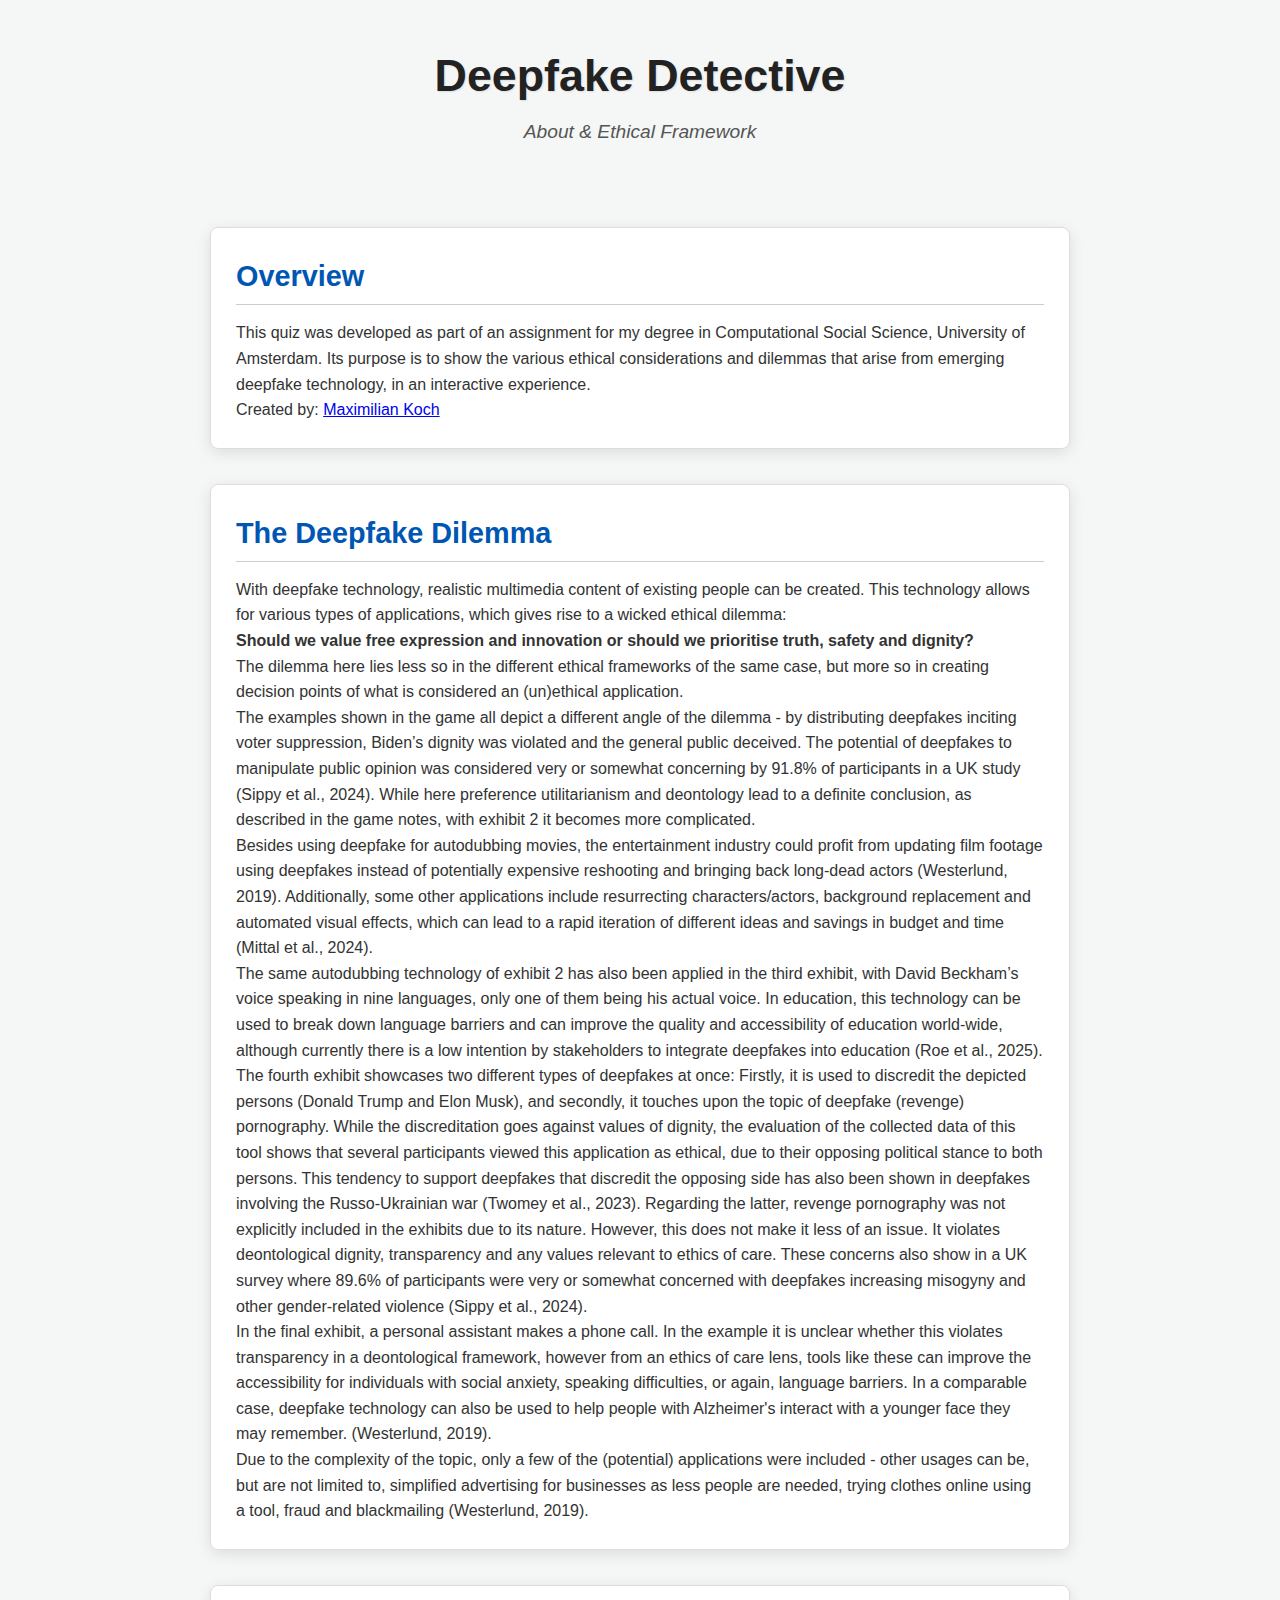
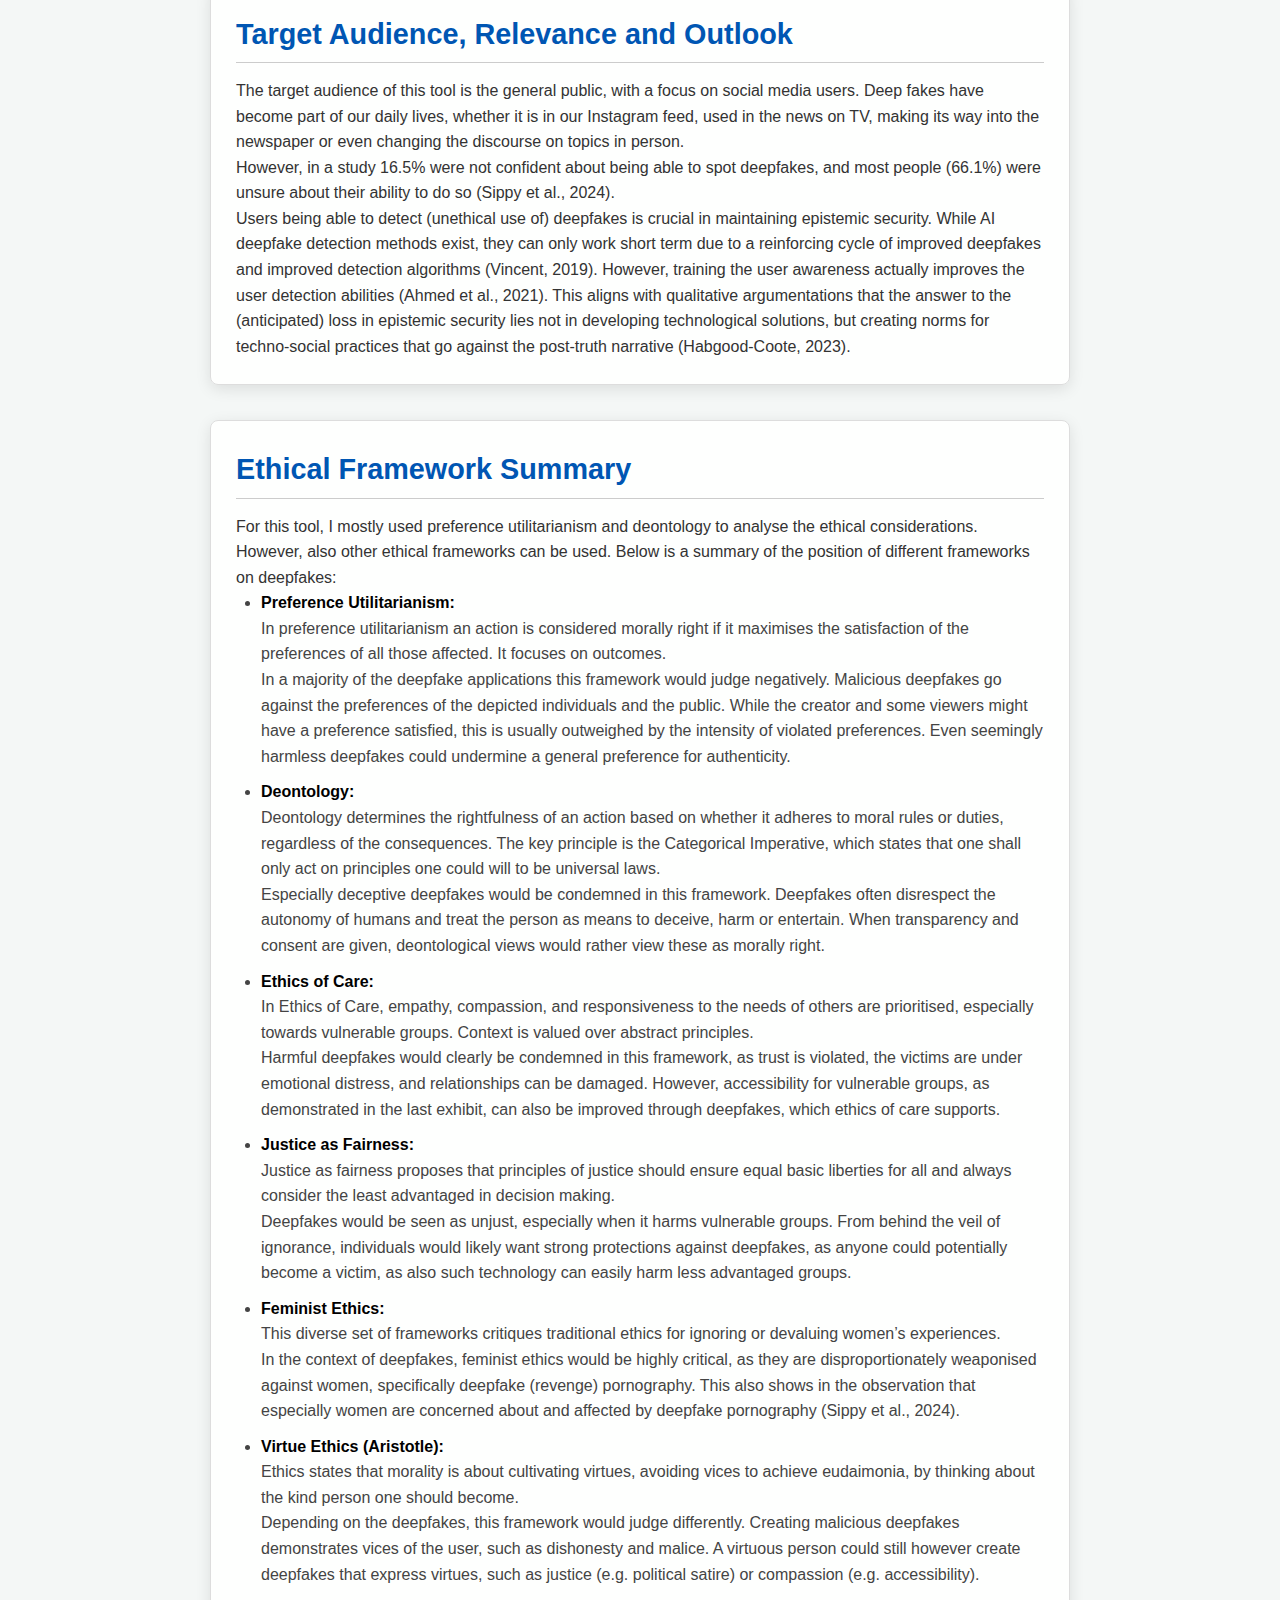
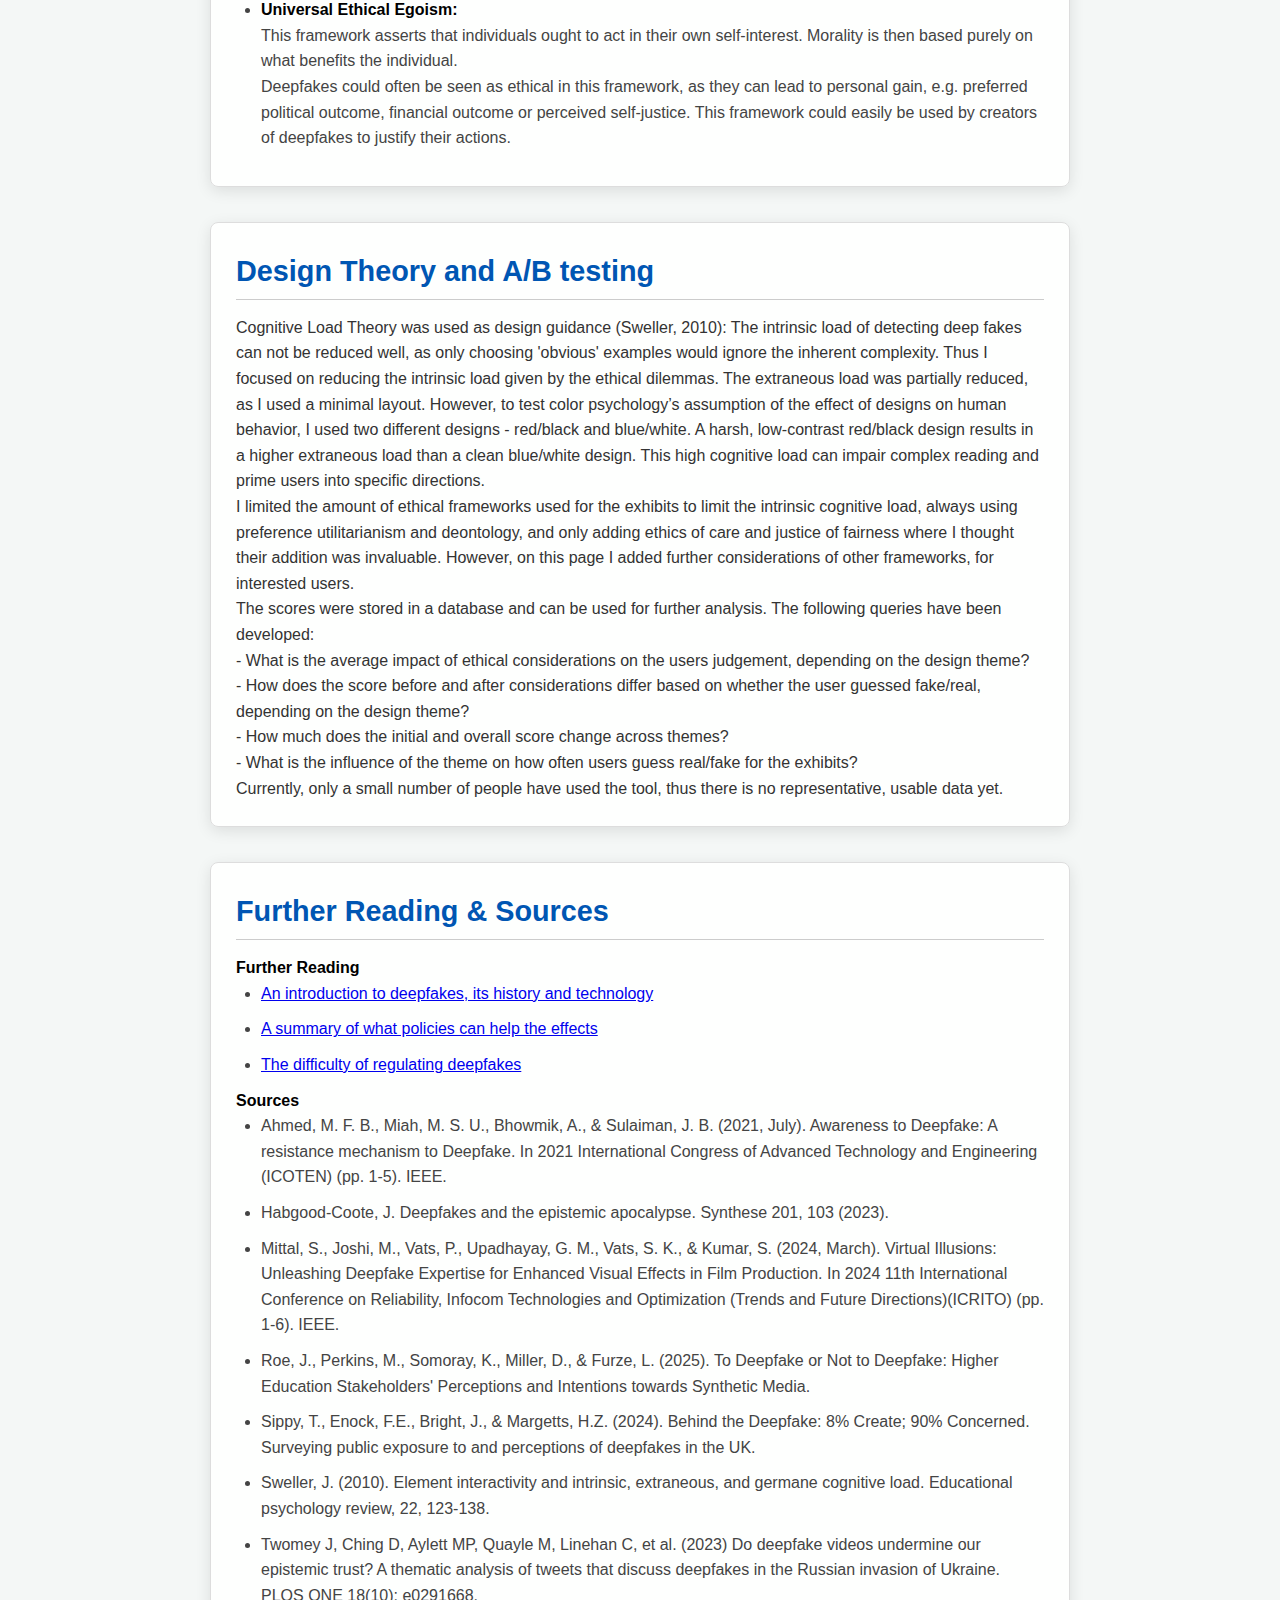
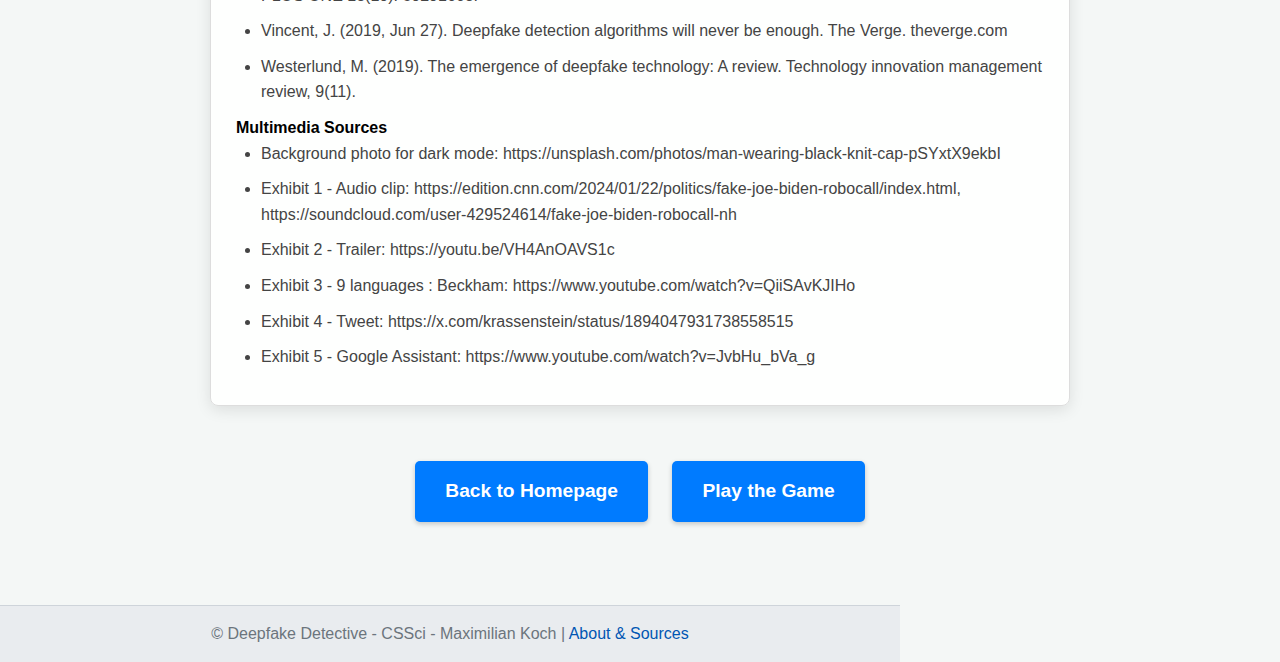
==== templates/about.html @ 2c8cd8d3 "initial upload" ====
<!DOCTYPE html>
<html lang="en">
<head>
    <meta charset="UTF-8">
    <meta name="viewport" content="width=device-width, initial-scale=1.0">
    <title>Deepfake Detective - About</title>
</head>
<body>
    <div class="background-overlay"></div>
    <header>
        <h1>Deepfake Detective</h1>
        <p class="tagline">About & Ethical Framework</p>
    </header>

    <main id="about-content">
        <section>
            <h2>Overview</h2>
            <p>This quiz was developed as part of an assignment for my degree in Computational Social Science, University of Amsterdam.
               Its purpose is to show the various ethical considerations and dilemmas that arise from emerging deepfake technology,
               in an interactive experience. </p>
            <p>Created by: <a href="https://www.linkedin.com/in/maximilian-jw-koch/">Maximilian Koch</a></p>
        </section>

        <section>
            <h2>The Deepfake Dilemma</h2>
            <p>With deepfake technology, realistic multimedia content of existing people can be created. This technology allows for various types of applications, which gives rise to a wicked ethical dilemma: <br> <b>Should we value free expression and innovation or should we prioritise truth, safety and dignity?</b> <br>
                The dilemma here lies less so in the different ethical frameworks of the same case, but more so in creating decision points of what is considered an (un)ethical application.
                <br>The examples shown in the game all depict a different angle of the dilemma - by distributing deepfakes inciting voter suppression, Biden’s dignity was violated and the general public deceived. The potential of deepfakes to manipulate public opinion was considered very or somewhat concerning by 91.8% of participants in a UK study (Sippy et al., 2024). While here preference utilitarianism and deontology lead to a definite conclusion, as described in the game notes, with exhibit 2 it becomes more complicated. <br>Besides using deepfake for autodubbing movies, the entertainment industry could profit from updating film footage using deepfakes instead of potentially expensive reshooting and bringing back long-dead actors (Westerlund, 2019). Additionally, some other applications include resurrecting characters/actors, background replacement and automated visual effects, which can lead to a rapid iteration of different ideas and savings in budget and time (Mittal et al., 2024).
                <br>The same autodubbing technology of exhibit 2 has also been applied in the third exhibit, with David Beckham’s voice speaking in nine languages, only one of them being his actual voice. In education, this technology can be used to break down language barriers and can improve the quality and accessibility of education world-wide, although currently there is a low intention by stakeholders to integrate deepfakes into education (Roe et al., 2025).
                <br>The fourth exhibit showcases two different types of deepfakes at once: Firstly, it is used to discredit the depicted persons (Donald Trump and Elon Musk), and secondly, it touches upon the topic of deepfake (revenge) pornography. While the discreditation goes against values of dignity, the evaluation of the collected data of this tool shows that several participants viewed this application as ethical, due to their opposing political stance to both persons. This tendency to support deepfakes that discredit the opposing side has also been shown in deepfakes involving the Russo-Ukrainian war (Twomey et al., 2023). Regarding the latter, revenge pornography was not explicitly included in the exhibits due to its nature. However, this does not make it less of an issue. It violates deontological dignity, transparency and any values relevant to ethics of care. These concerns also show in a UK survey where 89.6% of participants were very or somewhat concerned with deepfakes increasing misogyny and other gender-related violence (Sippy et al., 2024).
                <br>In the final exhibit, a personal assistant makes a phone call. In the example it is unclear whether this violates transparency in a deontological framework, however from an ethics of care lens, tools like these can improve the accessibility for individuals with social anxiety, speaking difficulties, or again, language barriers. In a comparable case, deepfake technology can also be used to help people with Alzheimer's interact with a younger face they may remember. (Westerlund, 2019).
                <br>Due to the complexity of the topic, only a few of the (potential) applications were included - other usages can be, but are not limited to, simplified advertising for businesses as less people are needed, trying clothes online using a tool, fraud  and blackmailing (Westerlund, 2019).
                </p>
        </section>

        <section>
            <h2>Target Audience, Relevance and Outlook</h2>
            <p>The target audience of this tool is the general public, with a focus on social media users. Deep fakes have become part of our daily lives, whether it is in our Instagram feed, used in the news on TV, making its way into the newspaper or even changing the discourse on topics in person.<br> However, in a study 16.5% were not confident about being able to spot deepfakes, and most people (66.1%) were unsure about their ability to do so (Sippy et al., 2024).<br> Users being able to detect (unethical use of) deepfakes is crucial in maintaining epistemic security. While AI deepfake detection methods exist, they can only work short term due to a reinforcing cycle of improved deepfakes and improved detection algorithms (Vincent, 2019). However, training the user awareness actually improves the user detection abilities (Ahmed et al., 2021). This aligns with qualitative argumentations that the answer to the (anticipated) loss in epistemic security lies not in developing technological solutions, but creating norms for techno-social practices that go against the post-truth narrative (Habgood-Coote, 2023).
            </p>
        </section>

        <section>
            <h2>Ethical Framework Summary</h2>
            <p>For this tool, I mostly used preference utilitarianism and deontology to analyse the ethical considerations. However, also other ethical frameworks can be used. Below is a summary of the position of different frameworks on deepfakes:
            </p>
            <ul>
                <li><strong>Preference Utilitarianism:</strong><br>In preference utilitarianism an action is considered morally right if it maximises the satisfaction of the preferences of all those affected. It focuses on outcomes.<br>
                    In a majority of the deepfake applications this framework would judge negatively. Malicious deepfakes go against the preferences of the depicted individuals and the public. While the creator and some viewers might have a preference satisfied, this is usually outweighed by the intensity of violated preferences. Even seemingly harmless deepfakes could undermine a general preference for authenticity.
                </li>
                <li><strong>Deontology:</strong><br>Deontology determines the rightfulness of an action based on whether it adheres to moral rules or duties, regardless of the consequences. The key principle is the Categorical Imperative, which states that one shall only act on principles one could will to be universal laws.<br>
                    Especially deceptive deepfakes would be condemned in this framework. Deepfakes often disrespect the autonomy of humans and treat the person as means to deceive, harm or entertain. When transparency and consent are given, deontological views would rather view these as morally right.
                </li>
                <li><strong>Ethics of Care:</strong><br>In Ethics of Care, empathy, compassion, and responsiveness to the needs of others are prioritised, especially towards vulnerable groups. Context is valued over abstract principles.<br>
                    Harmful deepfakes would clearly be condemned in this framework, as trust is violated, the victims are under emotional distress, and relationships can be damaged. However, accessibility for vulnerable groups, as demonstrated in the last exhibit, can also be improved through deepfakes, which ethics of care supports.
                </li>
                <li><strong>Justice as Fairness:</strong><br>Justice as fairness proposes that principles of justice should ensure equal basic liberties for all and always consider the least advantaged in decision making.<br>
                    Deepfakes would be seen as unjust, especially when it harms vulnerable groups. From behind the veil of ignorance, individuals would likely want strong protections against deepfakes, as anyone could potentially become a victim, as also such technology can easily harm less advantaged groups.
                </li>
                <li><strong>Feminist Ethics:</strong><br>This diverse set of frameworks critiques traditional ethics for ignoring or devaluing women’s experiences.<br>
                    In the context of deepfakes, feminist ethics would be highly critical, as they are disproportionately weaponised against women, specifically deepfake (revenge) pornography. This also shows in the observation that especially women are concerned about and affected by deepfake pornography (Sippy et al., 2024).
                </li>
                <li><strong>Virtue Ethics (Aristotle):</strong><br> Ethics states that morality is about cultivating virtues, avoiding vices to achieve eudaimonia, by thinking about the kind person one should become.<br>
                    Depending on the deepfakes, this framework would judge differently. Creating malicious deepfakes demonstrates vices of the user, such as dishonesty and malice. A virtuous person could still however create deepfakes that express virtues, such as justice (e.g. political satire) or compassion (e.g. accessibility).
                </li>
                <li><strong>Universal Ethical Egoism:</strong><br>This framework asserts that individuals ought to act in their own self-interest. Morality is then based purely on what benefits the individual.<br>
                    Deepfakes could often be seen as ethical in this framework, as they can lead to personal gain, e.g. preferred political outcome, financial outcome or perceived self-justice. This framework could easily be used by creators of deepfakes to justify their actions.
                </li>
            </ul>
        </section>

        <section>
            <h2>Design Theory and A/B testing</h2>
            <p>Cognitive Load Theory was used as design guidance (Sweller, 2010): The intrinsic load of detecting deep fakes can not be reduced well, as only choosing 'obvious' examples would ignore the inherent complexity. Thus I focused on reducing the intrinsic load given by the ethical dilemmas. The extraneous load was partially reduced, as I used a minimal layout. However, to test color psychology’s assumption of the effect of designs on human behavior, I used two different designs - red/black and blue/white. A harsh, low-contrast red/black design results in a higher extraneous load than a clean blue/white design. This high cognitive load can impair complex reading and prime users into specific directions.
                <br>I limited the amount of ethical frameworks used for the exhibits to limit the intrinsic cognitive load, always using preference utilitarianism and deontology, and only adding ethics of care and justice of fairness where I thought their addition was invaluable. However, on this page I added further considerations of other frameworks, for interested users.
                <br>The scores were stored in a database and can be used for further analysis. The following queries have been developed:
                <br> - What is the average impact of ethical considerations on the users judgement, depending on the design theme?
                <br> - How does the score before and after considerations differ based on whether the user guessed fake/real, depending on the design theme?
                <br> - How much does the initial and overall score change across themes?
                <br> - What is the influence of the theme on how often users guess real/fake for the exhibits?
                <br>Currently, only a small number of people have used the tool, thus there is no representative, usable data yet.                
            </p>
        </section>

        <section>
            <h2>Further Reading & Sources</h2>
            <strong>Further Reading</strong>
            <ul>
                <li><a href='https://www.masterborn.com/blog/Introduction-to-Deepfake-Technology-with-Examples'>
                    An introduction to deepfakes, its history and technology</a>
                </li>
                <li><a href='https://newsroom.ibm.com/Blog-Heres-What-Policymakers-Can-Do-About-Deepfakes'>A summary of what policies can help the effects</a>
                </li>
                <li><a href='https://www.nytimes.com/2023/01/22/business/media/deepfake-regulation-difficulty.html'>The difficulty of regulating deepfakes</a>
                </li>
            </ul>
            <strong>Sources</strong>
            <ul>
                <li>Ahmed, M. F. B., Miah, M. S. U., Bhowmik, A., & Sulaiman, J. B. (2021, July). Awareness to Deepfake: A resistance mechanism to Deepfake. In 2021 International Congress of Advanced Technology and Engineering (ICOTEN) (pp. 1-5). IEEE.
                </li>
                <li>Habgood-Coote, J. Deepfakes and the epistemic apocalypse. Synthese 201, 103 (2023).</li>
                <li>Mittal, S., Joshi, M., Vats, P., Upadhayay, G. M., Vats, S. K., & Kumar, S. (2024, March). Virtual Illusions: Unleashing Deepfake Expertise for Enhanced Visual Effects in Film Production. In 2024 11th International Conference on Reliability, Infocom Technologies and Optimization (Trends and Future Directions)(ICRITO) (pp. 1-6). IEEE.
                </li>
                <li>Roe, J., Perkins, M., Somoray, K., Miller, D., & Furze, L. (2025). To Deepfake or Not to Deepfake: Higher Education Stakeholders' Perceptions and Intentions towards Synthetic Media.
                </li>
                <li>Sippy, T., Enock, F.E., Bright, J., & Margetts, H.Z. (2024). Behind the Deepfake: 8% Create; 90% Concerned. Surveying public exposure to and perceptions of deepfakes in the UK.
                </li>
                <li>Sweller, J. (2010). Element interactivity and intrinsic, extraneous, and germane cognitive load. Educational psychology review, 22, 123-138.
                </li>
                <li>Twomey J, Ching D, Aylett MP, Quayle M, Linehan C, et al. (2023) Do deepfake videos undermine our epistemic trust? A thematic analysis of tweets that discuss deepfakes in the Russian invasion of Ukraine. PLOS ONE 18(10): e0291668.
                </li>
                <li>Vincent, J. (2019, Jun 27). Deepfake detection algorithms will never be enough. The Verge. theverge.com
                </li>
                <li>Westerlund, M. (2019). The emergence of deepfake technology: A review. Technology innovation management review, 9(11).
                </li>
            </ul>
            <strong>Multimedia Sources</strong>
            <ul>
                <li>Background photo for dark mode: https://unsplash.com/photos/man-wearing-black-knit-cap-pSYxtX9ekbI</li>
                <li>Exhibit 1 - Audio clip: https://edition.cnn.com/2024/01/22/politics/fake-joe-biden-robocall/index.html, https://soundcloud.com/user-429524614/fake-joe-biden-robocall-nh</li>
                <li>Exhibit 2 - Trailer: https://youtu.be/VH4AnOAVS1c</li>
                <li>Exhibit 3 - 9 languages : Beckham: https://www.youtube.com/watch?v=QiiSAvKJIHo</li>
                <li>Exhibit 4 - Tweet: https://x.com/krassenstein/status/1894047931738558515</li>
                <li>Exhibit 5  - Google Assistant: https://www.youtube.com/watch?v=JvbHu_bVa_g</li>
            </ul>

        </section>

         <section class="call-to-action">
             <a href="index.html" class="cta-button">Back to Homepage</a>
             <a href="game.html" class="cta-button">Play the Game</a>
         </section>
    </main>

    <footer>
        <p>&copy; Deepfake Detective - CSSci - Maximilian Koch | <a href="about.html">About & Sources</a></p>
    </footer>

    <script src="/static/script.js"></script> </body>
</html>
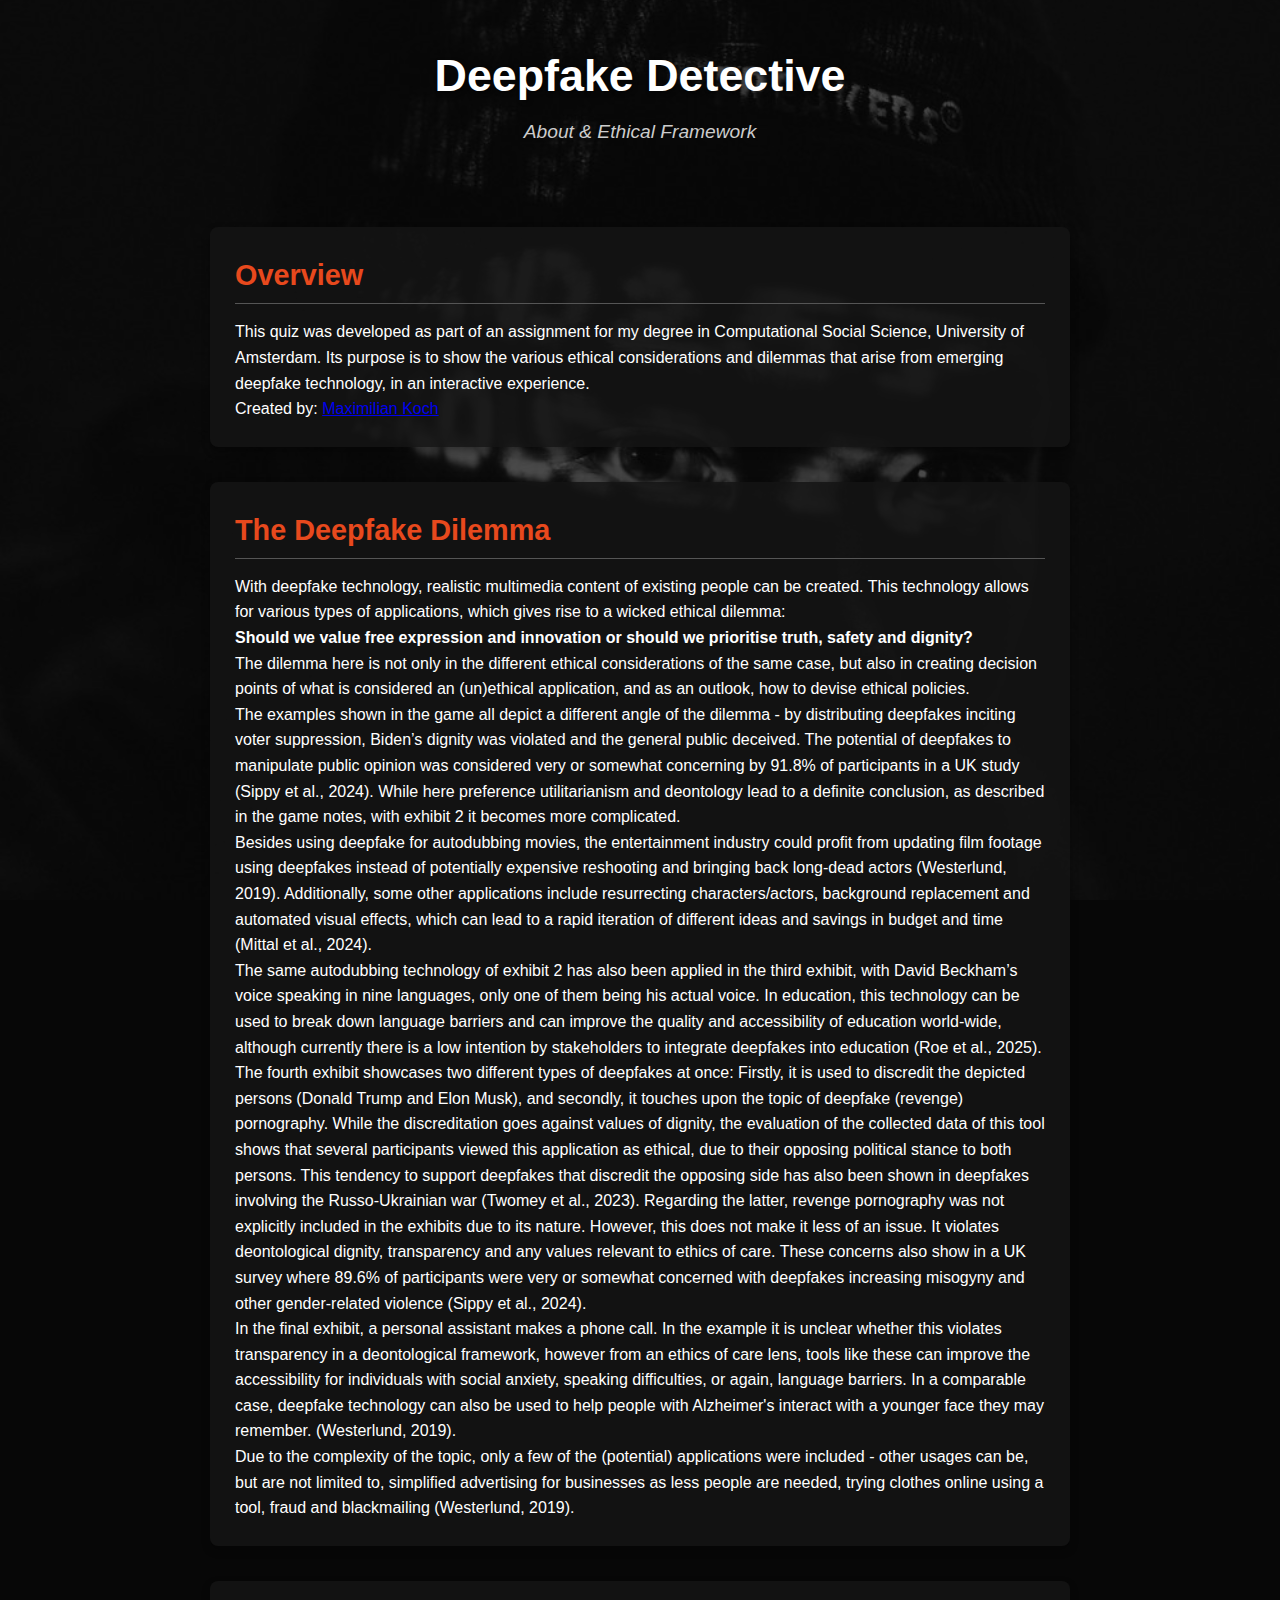
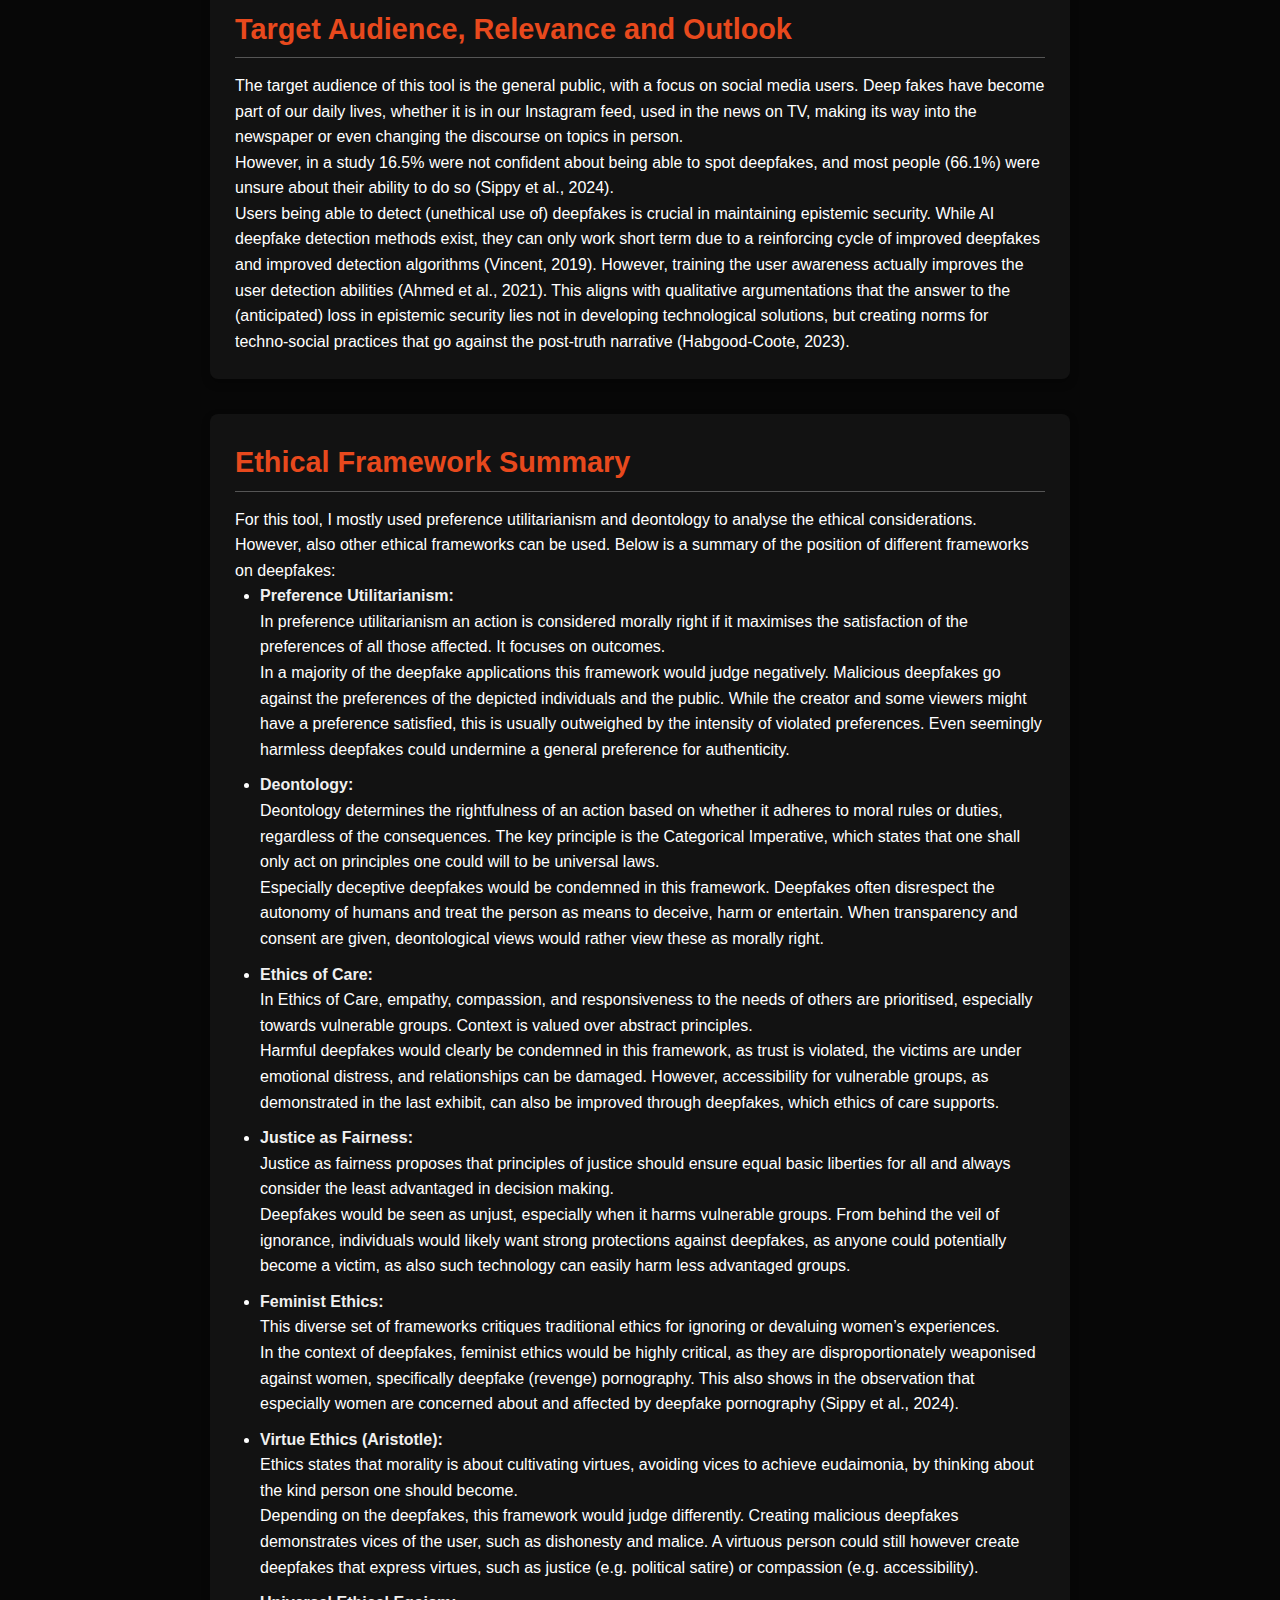
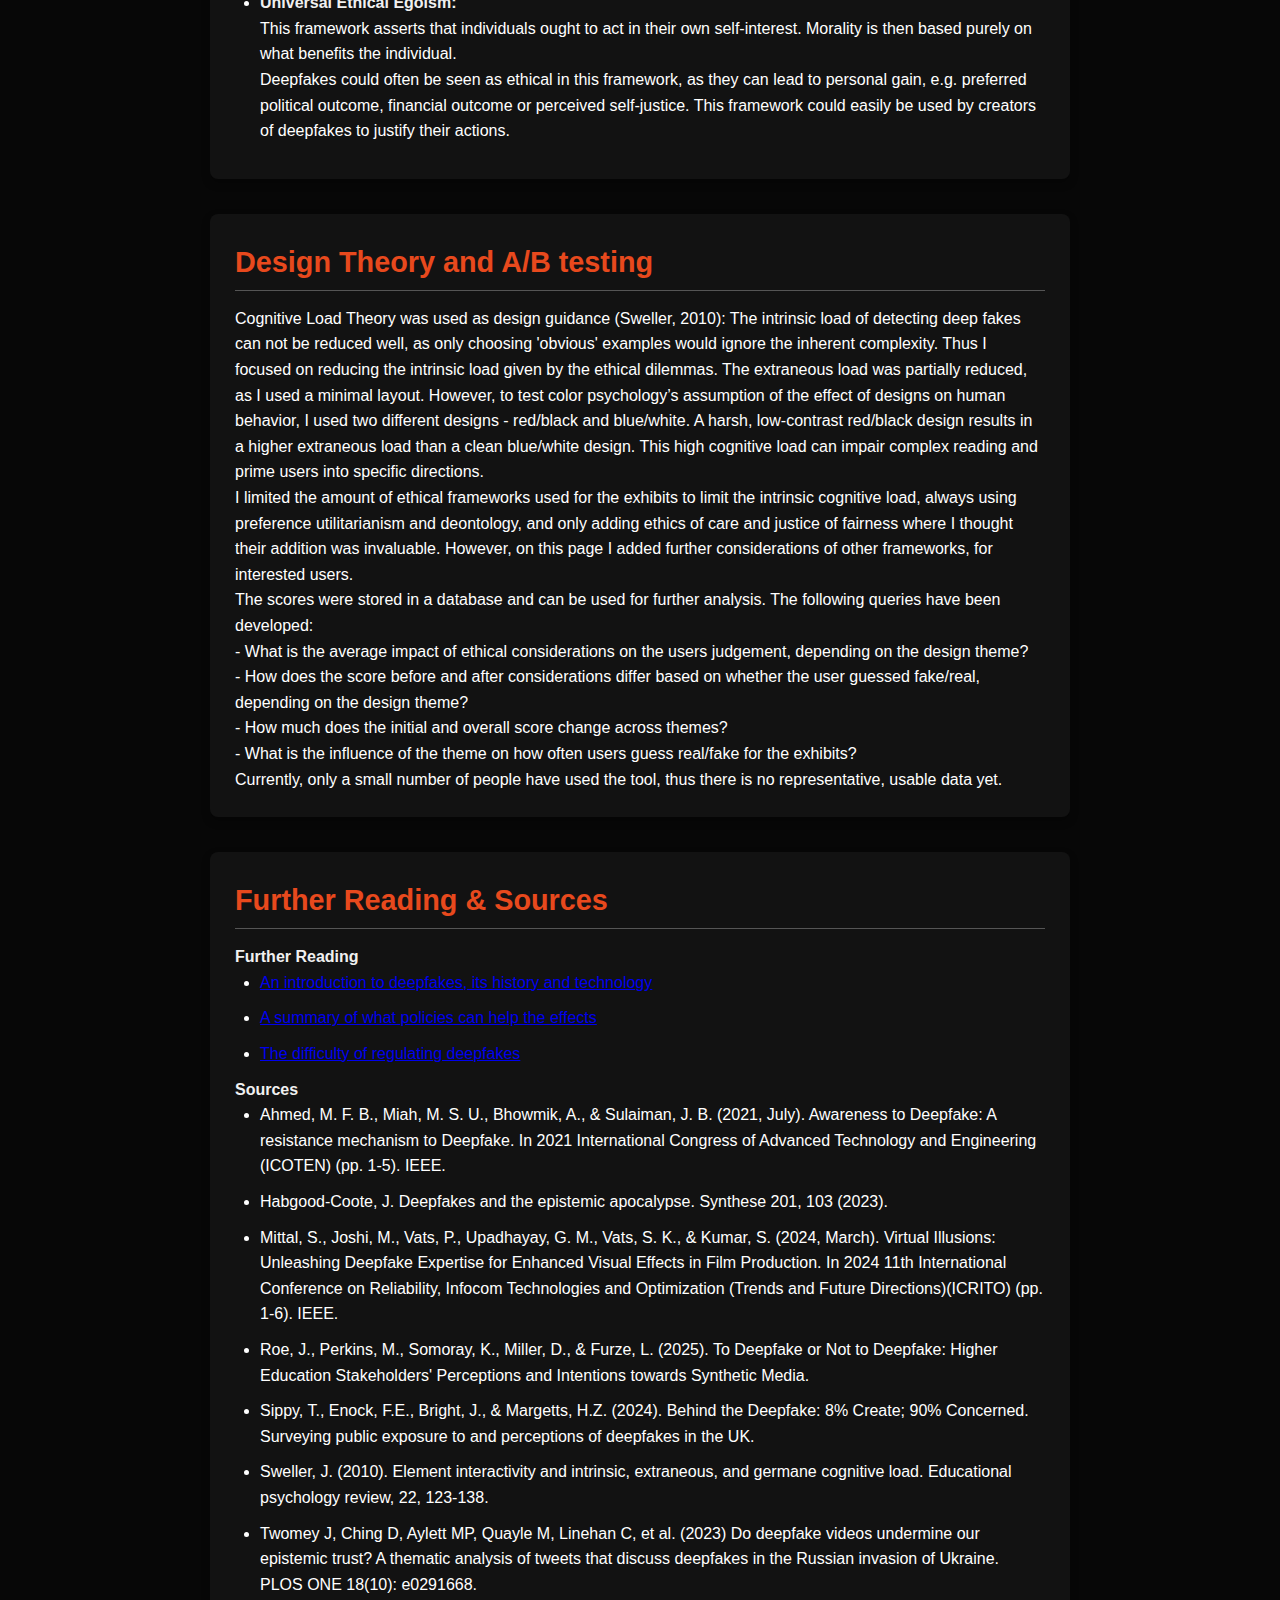
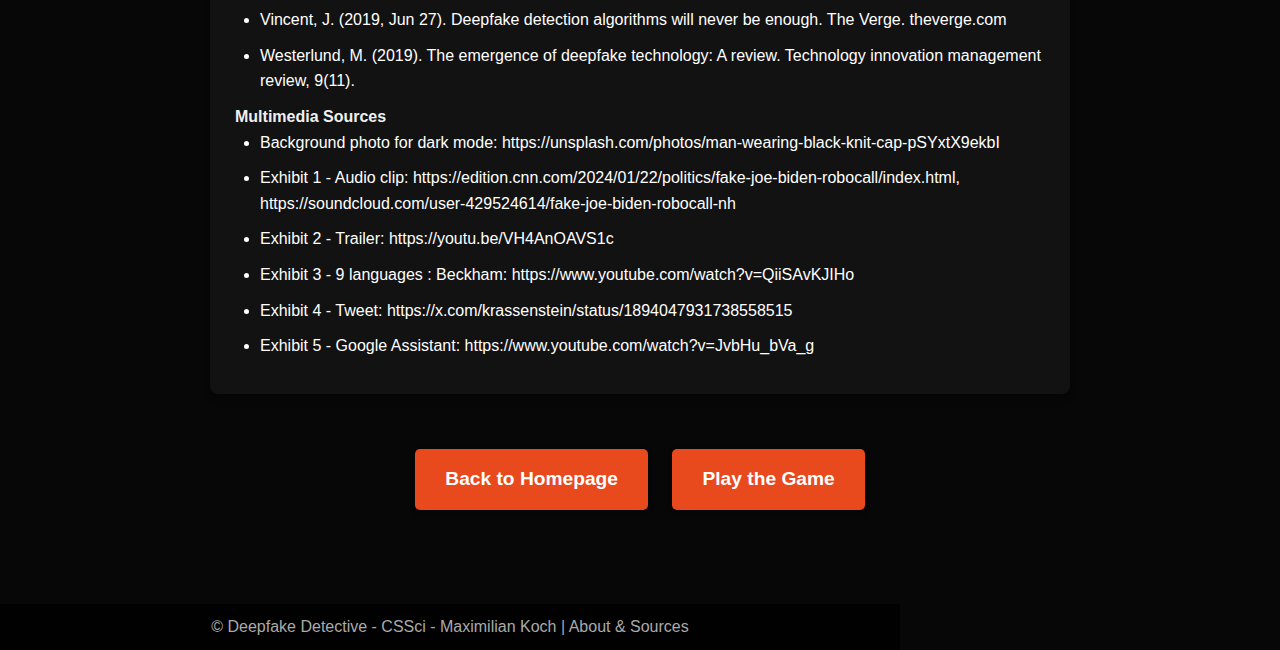
==== commit 612db73f: "Text updates" ====
--- a/templates/about.html
+++ b/templates/about.html
@@ -24,7 +24,7 @@
         <section>
             <h2>The Deepfake Dilemma</h2>
             <p>With deepfake technology, realistic multimedia content of existing people can be created. This technology allows for various types of applications, which gives rise to a wicked ethical dilemma: <br> <b>Should we value free expression and innovation or should we prioritise truth, safety and dignity?</b> <br>
-                The dilemma here lies less so in the different ethical frameworks of the same case, but more so in creating decision points of what is considered an (un)ethical application.
+                The dilemma here is not only in the different ethical considerations of the same case, but also in creating decision points of what is considered an (un)ethical application, and as an outlook, how to devise ethical policies.
                 <br>The examples shown in the game all depict a different angle of the dilemma - by distributing deepfakes inciting voter suppression, Biden’s dignity was violated and the general public deceived. The potential of deepfakes to manipulate public opinion was considered very or somewhat concerning by 91.8% of participants in a UK study (Sippy et al., 2024). While here preference utilitarianism and deontology lead to a definite conclusion, as described in the game notes, with exhibit 2 it becomes more complicated. <br>Besides using deepfake for autodubbing movies, the entertainment industry could profit from updating film footage using deepfakes instead of potentially expensive reshooting and bringing back long-dead actors (Westerlund, 2019). Additionally, some other applications include resurrecting characters/actors, background replacement and automated visual effects, which can lead to a rapid iteration of different ideas and savings in budget and time (Mittal et al., 2024).
                 <br>The same autodubbing technology of exhibit 2 has also been applied in the third exhibit, with David Beckham’s voice speaking in nine languages, only one of them being his actual voice. In education, this technology can be used to break down language barriers and can improve the quality and accessibility of education world-wide, although currently there is a low intention by stakeholders to integrate deepfakes into education (Roe et al., 2025).
                 <br>The fourth exhibit showcases two different types of deepfakes at once: Firstly, it is used to discredit the depicted persons (Donald Trump and Elon Musk), and secondly, it touches upon the topic of deepfake (revenge) pornography. While the discreditation goes against values of dignity, the evaluation of the collected data of this tool shows that several participants viewed this application as ethical, due to their opposing political stance to both persons. This tendency to support deepfakes that discredit the opposing side has also been shown in deepfakes involving the Russo-Ukrainian war (Twomey et al., 2023). Regarding the latter, revenge pornography was not explicitly included in the exhibits due to its nature. However, this does not make it less of an issue. It violates deontological dignity, transparency and any values relevant to ethics of care. These concerns also show in a UK survey where 89.6% of participants were very or somewhat concerned with deepfakes increasing misogyny and other gender-related violence (Sippy et al., 2024).
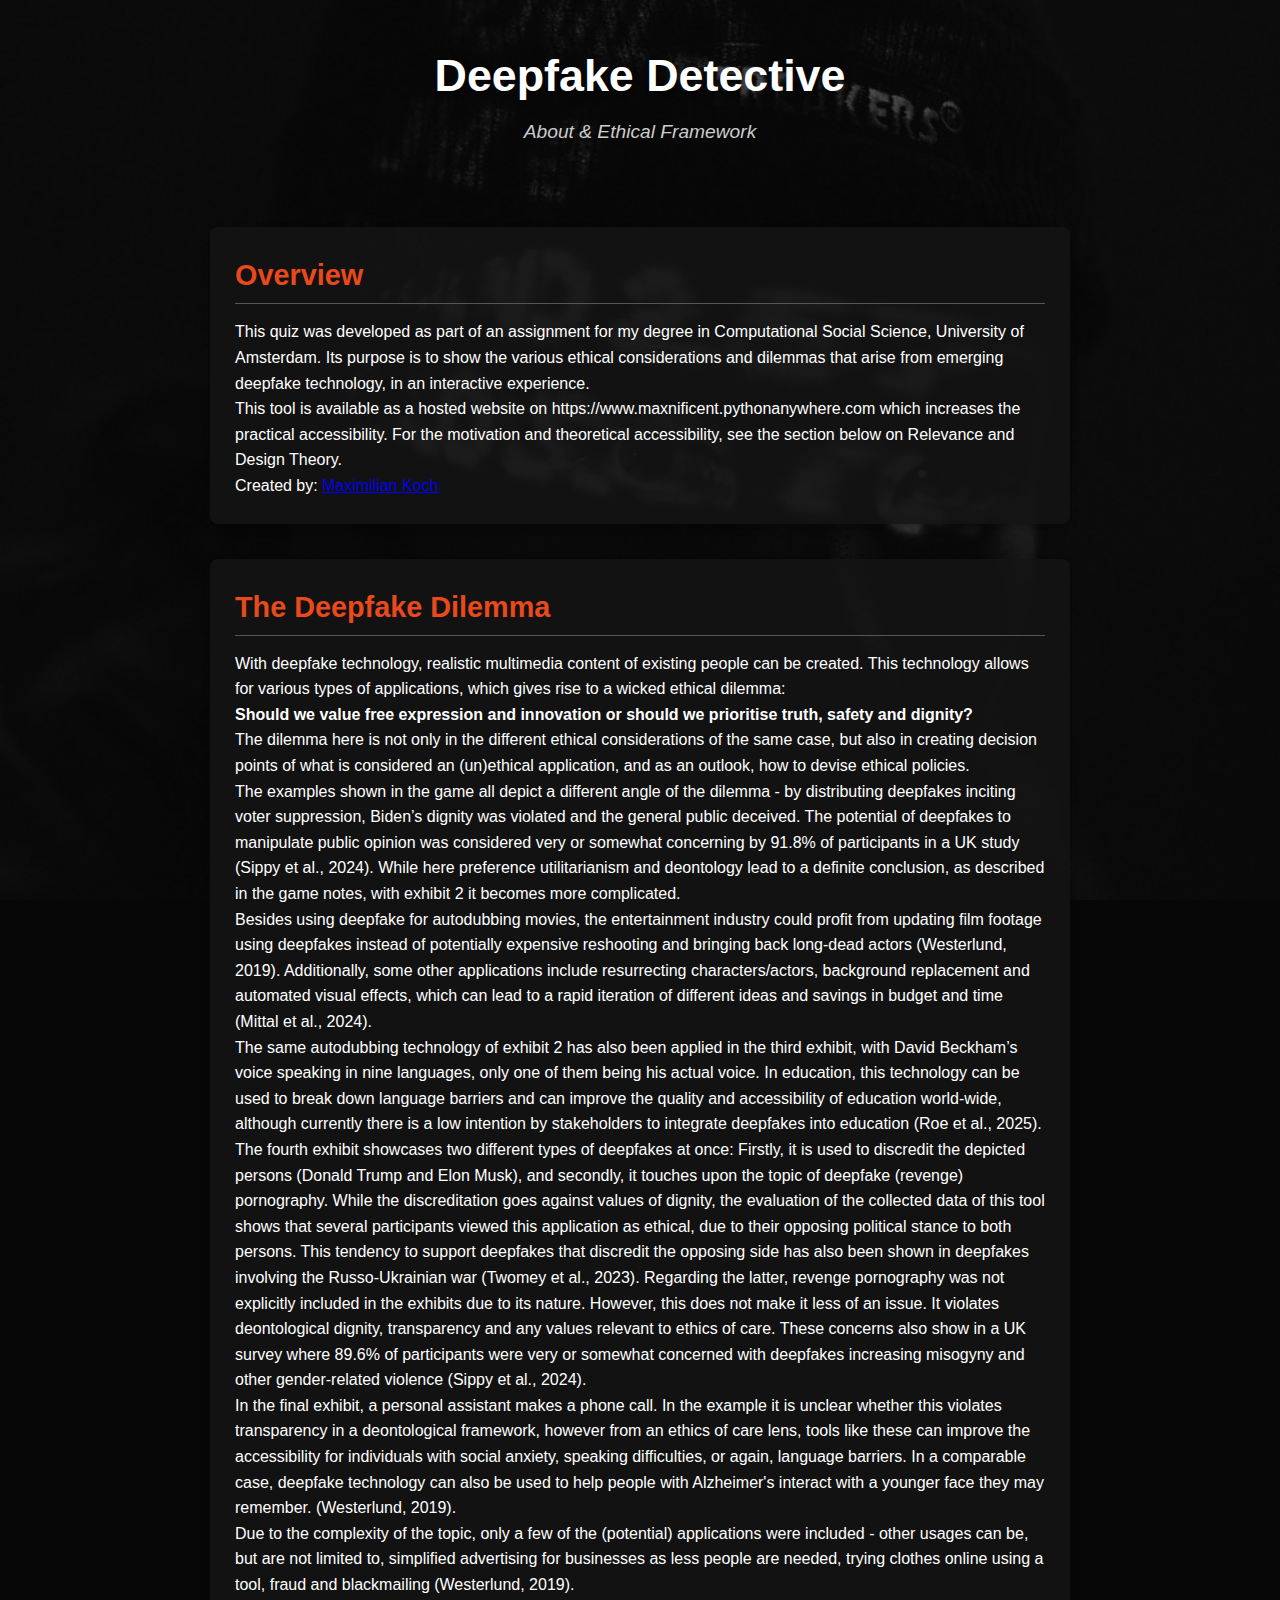
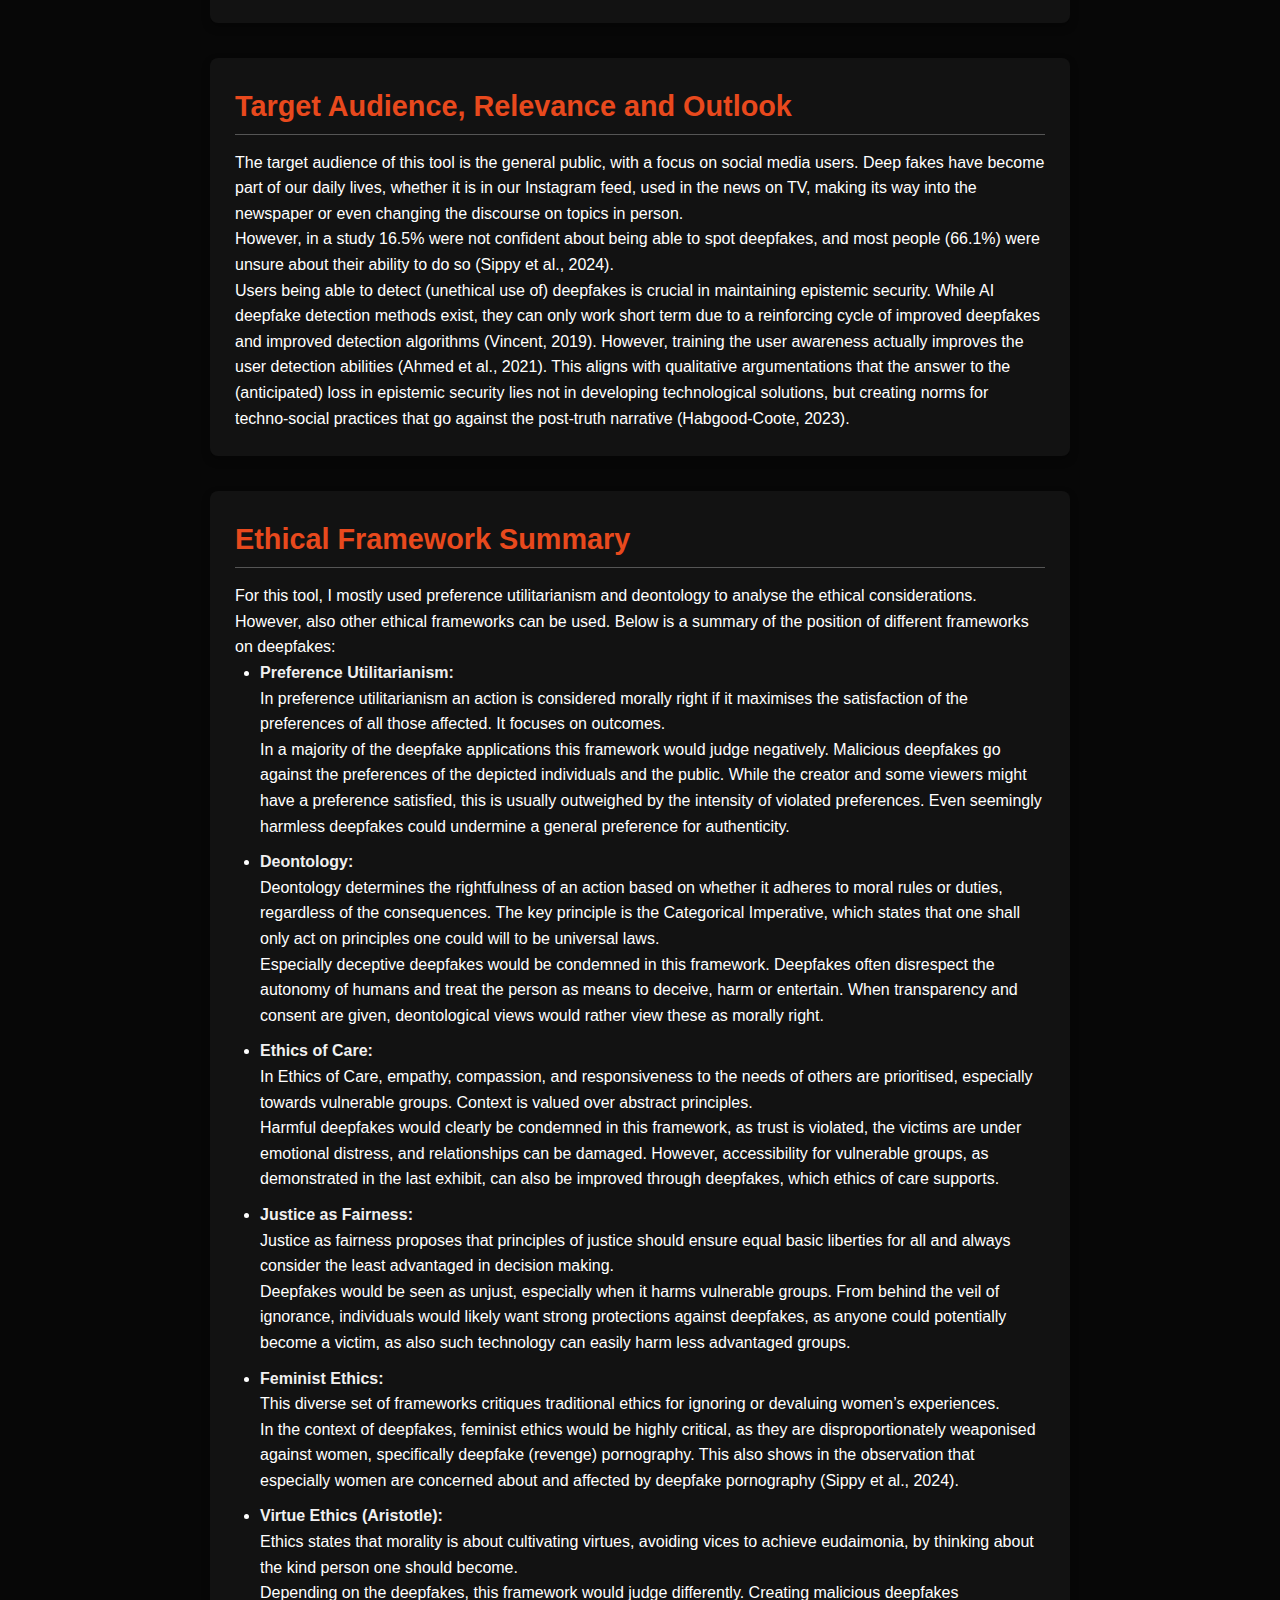
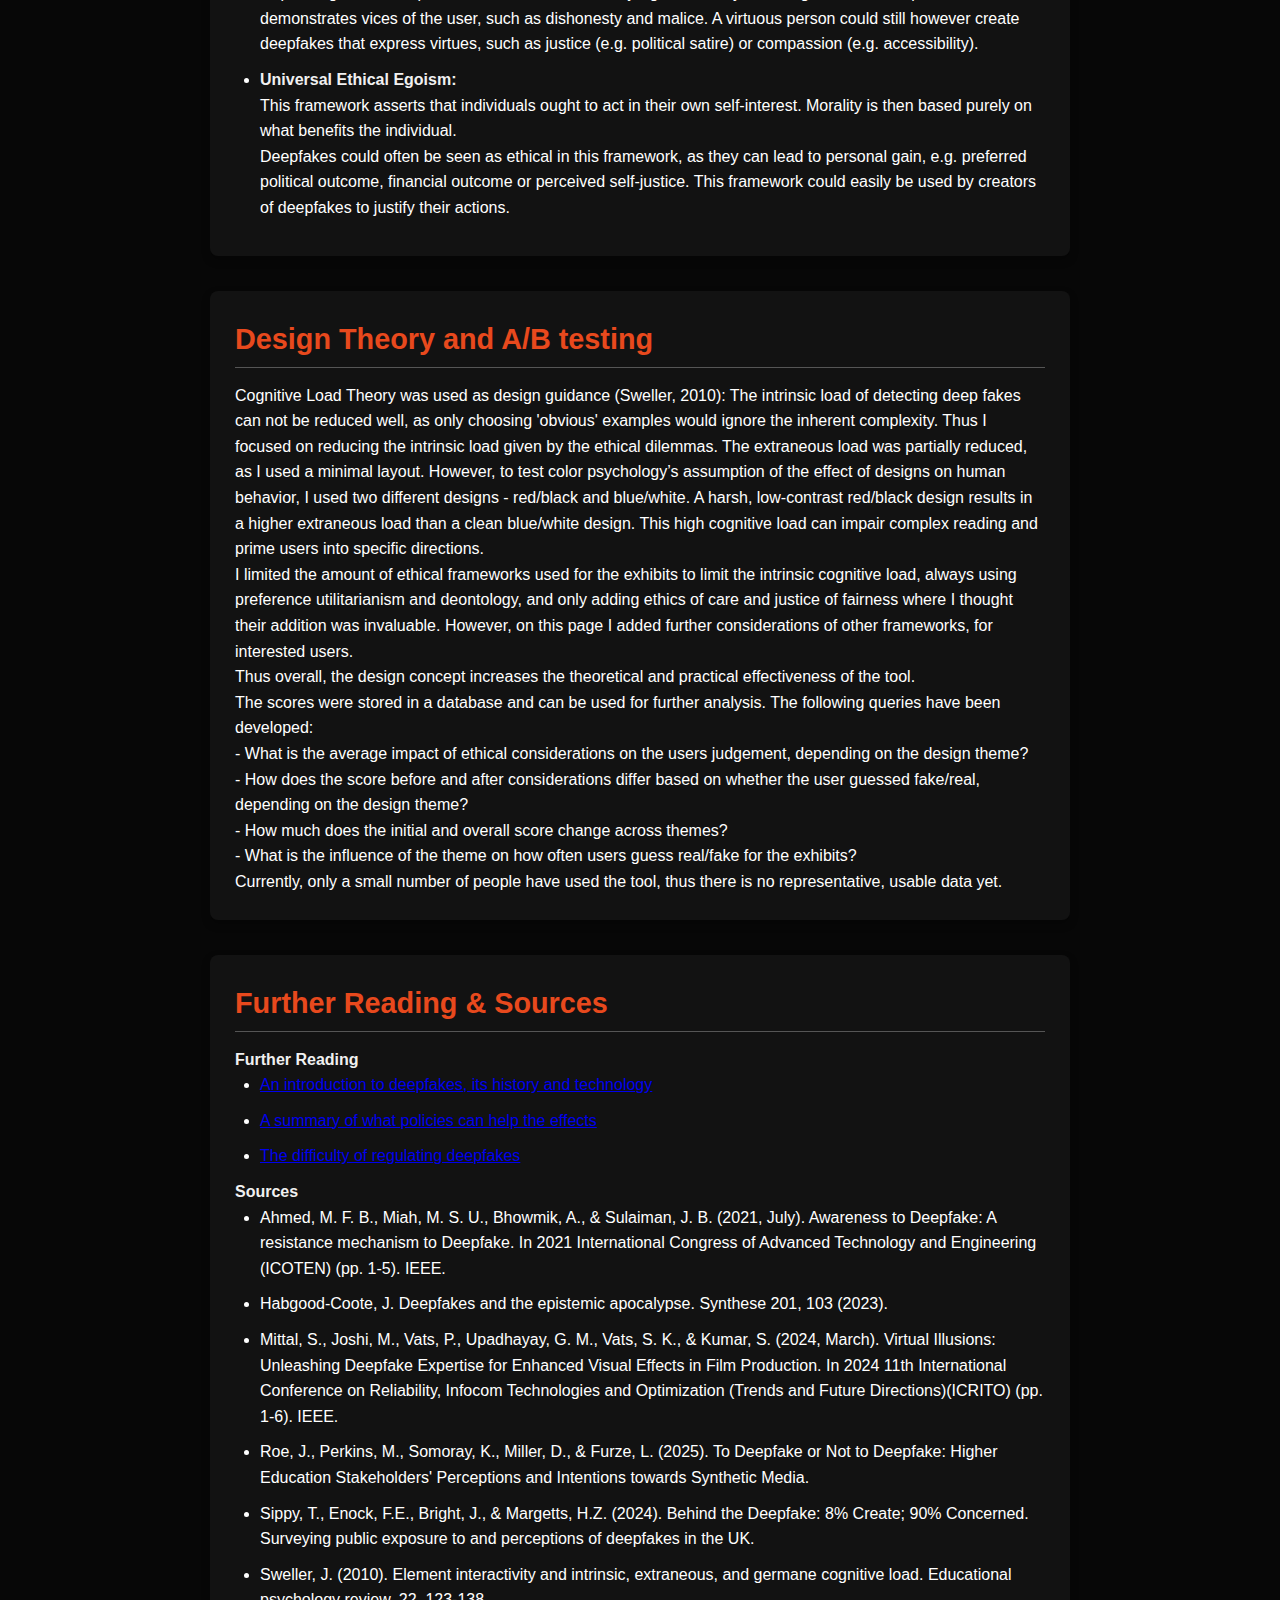
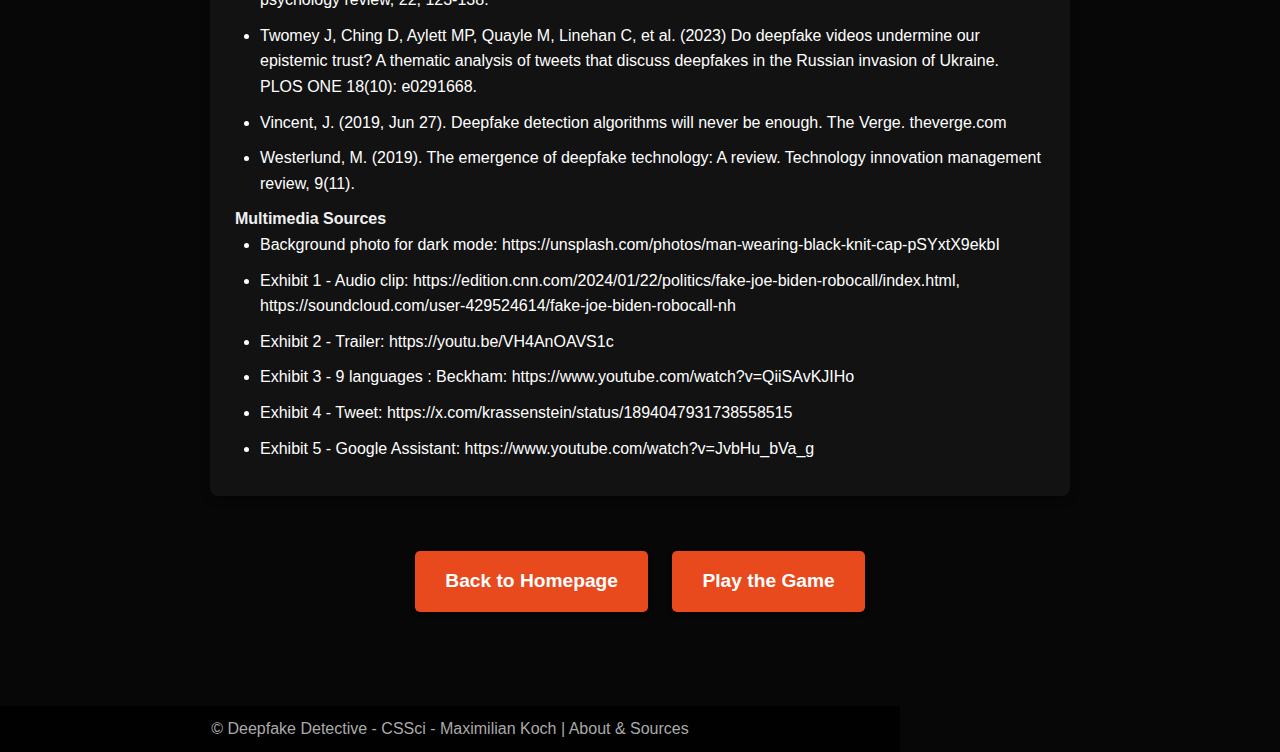
==== commit 9a78c2c6: "Version for submission" ====
--- a/templates/about.html
+++ b/templates/about.html
@@ -1,139 +1,141 @@
-<!DOCTYPE html>
-<html lang="en">
-<head>
-    <meta charset="UTF-8">
-    <meta name="viewport" content="width=device-width, initial-scale=1.0">
-    <title>Deepfake Detective - About</title>
-</head>
-<body>
-    <div class="background-overlay"></div>
-    <header>
-        <h1>Deepfake Detective</h1>
-        <p class="tagline">About & Ethical Framework</p>
-    </header>
-
-    <main id="about-content">
-        <section>
-            <h2>Overview</h2>
-            <p>This quiz was developed as part of an assignment for my degree in Computational Social Science, University of Amsterdam.
-               Its purpose is to show the various ethical considerations and dilemmas that arise from emerging deepfake technology,
-               in an interactive experience. </p>
-            <p>Created by: <a href="https://www.linkedin.com/in/maximilian-jw-koch/">Maximilian Koch</a></p>
-        </section>
-
-        <section>
-            <h2>The Deepfake Dilemma</h2>
-            <p>With deepfake technology, realistic multimedia content of existing people can be created. This technology allows for various types of applications, which gives rise to a wicked ethical dilemma: <br> <b>Should we value free expression and innovation or should we prioritise truth, safety and dignity?</b> <br>
-                The dilemma here is not only in the different ethical considerations of the same case, but also in creating decision points of what is considered an (un)ethical application, and as an outlook, how to devise ethical policies.
-                <br>The examples shown in the game all depict a different angle of the dilemma - by distributing deepfakes inciting voter suppression, Biden’s dignity was violated and the general public deceived. The potential of deepfakes to manipulate public opinion was considered very or somewhat concerning by 91.8% of participants in a UK study (Sippy et al., 2024). While here preference utilitarianism and deontology lead to a definite conclusion, as described in the game notes, with exhibit 2 it becomes more complicated. <br>Besides using deepfake for autodubbing movies, the entertainment industry could profit from updating film footage using deepfakes instead of potentially expensive reshooting and bringing back long-dead actors (Westerlund, 2019). Additionally, some other applications include resurrecting characters/actors, background replacement and automated visual effects, which can lead to a rapid iteration of different ideas and savings in budget and time (Mittal et al., 2024).
-                <br>The same autodubbing technology of exhibit 2 has also been applied in the third exhibit, with David Beckham’s voice speaking in nine languages, only one of them being his actual voice. In education, this technology can be used to break down language barriers and can improve the quality and accessibility of education world-wide, although currently there is a low intention by stakeholders to integrate deepfakes into education (Roe et al., 2025).
-                <br>The fourth exhibit showcases two different types of deepfakes at once: Firstly, it is used to discredit the depicted persons (Donald Trump and Elon Musk), and secondly, it touches upon the topic of deepfake (revenge) pornography. While the discreditation goes against values of dignity, the evaluation of the collected data of this tool shows that several participants viewed this application as ethical, due to their opposing political stance to both persons. This tendency to support deepfakes that discredit the opposing side has also been shown in deepfakes involving the Russo-Ukrainian war (Twomey et al., 2023). Regarding the latter, revenge pornography was not explicitly included in the exhibits due to its nature. However, this does not make it less of an issue. It violates deontological dignity, transparency and any values relevant to ethics of care. These concerns also show in a UK survey where 89.6% of participants were very or somewhat concerned with deepfakes increasing misogyny and other gender-related violence (Sippy et al., 2024).
-                <br>In the final exhibit, a personal assistant makes a phone call. In the example it is unclear whether this violates transparency in a deontological framework, however from an ethics of care lens, tools like these can improve the accessibility for individuals with social anxiety, speaking difficulties, or again, language barriers. In a comparable case, deepfake technology can also be used to help people with Alzheimer's interact with a younger face they may remember. (Westerlund, 2019).
-                <br>Due to the complexity of the topic, only a few of the (potential) applications were included - other usages can be, but are not limited to, simplified advertising for businesses as less people are needed, trying clothes online using a tool, fraud  and blackmailing (Westerlund, 2019).
-                </p>
-        </section>
-
-        <section>
-            <h2>Target Audience, Relevance and Outlook</h2>
-            <p>The target audience of this tool is the general public, with a focus on social media users. Deep fakes have become part of our daily lives, whether it is in our Instagram feed, used in the news on TV, making its way into the newspaper or even changing the discourse on topics in person.<br> However, in a study 16.5% were not confident about being able to spot deepfakes, and most people (66.1%) were unsure about their ability to do so (Sippy et al., 2024).<br> Users being able to detect (unethical use of) deepfakes is crucial in maintaining epistemic security. While AI deepfake detection methods exist, they can only work short term due to a reinforcing cycle of improved deepfakes and improved detection algorithms (Vincent, 2019). However, training the user awareness actually improves the user detection abilities (Ahmed et al., 2021). This aligns with qualitative argumentations that the answer to the (anticipated) loss in epistemic security lies not in developing technological solutions, but creating norms for techno-social practices that go against the post-truth narrative (Habgood-Coote, 2023).
-            </p>
-        </section>
-
-        <section>
-            <h2>Ethical Framework Summary</h2>
-            <p>For this tool, I mostly used preference utilitarianism and deontology to analyse the ethical considerations. However, also other ethical frameworks can be used. Below is a summary of the position of different frameworks on deepfakes:
-            </p>
-            <ul>
-                <li><strong>Preference Utilitarianism:</strong><br>In preference utilitarianism an action is considered morally right if it maximises the satisfaction of the preferences of all those affected. It focuses on outcomes.<br>
-                    In a majority of the deepfake applications this framework would judge negatively. Malicious deepfakes go against the preferences of the depicted individuals and the public. While the creator and some viewers might have a preference satisfied, this is usually outweighed by the intensity of violated preferences. Even seemingly harmless deepfakes could undermine a general preference for authenticity.
-                </li>
-                <li><strong>Deontology:</strong><br>Deontology determines the rightfulness of an action based on whether it adheres to moral rules or duties, regardless of the consequences. The key principle is the Categorical Imperative, which states that one shall only act on principles one could will to be universal laws.<br>
-                    Especially deceptive deepfakes would be condemned in this framework. Deepfakes often disrespect the autonomy of humans and treat the person as means to deceive, harm or entertain. When transparency and consent are given, deontological views would rather view these as morally right.
-                </li>
-                <li><strong>Ethics of Care:</strong><br>In Ethics of Care, empathy, compassion, and responsiveness to the needs of others are prioritised, especially towards vulnerable groups. Context is valued over abstract principles.<br>
-                    Harmful deepfakes would clearly be condemned in this framework, as trust is violated, the victims are under emotional distress, and relationships can be damaged. However, accessibility for vulnerable groups, as demonstrated in the last exhibit, can also be improved through deepfakes, which ethics of care supports.
-                </li>
-                <li><strong>Justice as Fairness:</strong><br>Justice as fairness proposes that principles of justice should ensure equal basic liberties for all and always consider the least advantaged in decision making.<br>
-                    Deepfakes would be seen as unjust, especially when it harms vulnerable groups. From behind the veil of ignorance, individuals would likely want strong protections against deepfakes, as anyone could potentially become a victim, as also such technology can easily harm less advantaged groups.
-                </li>
-                <li><strong>Feminist Ethics:</strong><br>This diverse set of frameworks critiques traditional ethics for ignoring or devaluing women’s experiences.<br>
-                    In the context of deepfakes, feminist ethics would be highly critical, as they are disproportionately weaponised against women, specifically deepfake (revenge) pornography. This also shows in the observation that especially women are concerned about and affected by deepfake pornography (Sippy et al., 2024).
-                </li>
-                <li><strong>Virtue Ethics (Aristotle):</strong><br> Ethics states that morality is about cultivating virtues, avoiding vices to achieve eudaimonia, by thinking about the kind person one should become.<br>
-                    Depending on the deepfakes, this framework would judge differently. Creating malicious deepfakes demonstrates vices of the user, such as dishonesty and malice. A virtuous person could still however create deepfakes that express virtues, such as justice (e.g. political satire) or compassion (e.g. accessibility).
-                </li>
-                <li><strong>Universal Ethical Egoism:</strong><br>This framework asserts that individuals ought to act in their own self-interest. Morality is then based purely on what benefits the individual.<br>
-                    Deepfakes could often be seen as ethical in this framework, as they can lead to personal gain, e.g. preferred political outcome, financial outcome or perceived self-justice. This framework could easily be used by creators of deepfakes to justify their actions.
-                </li>
-            </ul>
-        </section>
-
-        <section>
-            <h2>Design Theory and A/B testing</h2>
-            <p>Cognitive Load Theory was used as design guidance (Sweller, 2010): The intrinsic load of detecting deep fakes can not be reduced well, as only choosing 'obvious' examples would ignore the inherent complexity. Thus I focused on reducing the intrinsic load given by the ethical dilemmas. The extraneous load was partially reduced, as I used a minimal layout. However, to test color psychology’s assumption of the effect of designs on human behavior, I used two different designs - red/black and blue/white. A harsh, low-contrast red/black design results in a higher extraneous load than a clean blue/white design. This high cognitive load can impair complex reading and prime users into specific directions.
-                <br>I limited the amount of ethical frameworks used for the exhibits to limit the intrinsic cognitive load, always using preference utilitarianism and deontology, and only adding ethics of care and justice of fairness where I thought their addition was invaluable. However, on this page I added further considerations of other frameworks, for interested users.
-                <br>The scores were stored in a database and can be used for further analysis. The following queries have been developed:
-                <br> - What is the average impact of ethical considerations on the users judgement, depending on the design theme?
-                <br> - How does the score before and after considerations differ based on whether the user guessed fake/real, depending on the design theme?
-                <br> - How much does the initial and overall score change across themes?
-                <br> - What is the influence of the theme on how often users guess real/fake for the exhibits?
-                <br>Currently, only a small number of people have used the tool, thus there is no representative, usable data yet.                
-            </p>
-        </section>
-
-        <section>
-            <h2>Further Reading & Sources</h2>
-            <strong>Further Reading</strong>
-            <ul>
-                <li><a href='https://www.masterborn.com/blog/Introduction-to-Deepfake-Technology-with-Examples'>
-                    An introduction to deepfakes, its history and technology</a>
-                </li>
-                <li><a href='https://newsroom.ibm.com/Blog-Heres-What-Policymakers-Can-Do-About-Deepfakes'>A summary of what policies can help the effects</a>
-                </li>
-                <li><a href='https://www.nytimes.com/2023/01/22/business/media/deepfake-regulation-difficulty.html'>The difficulty of regulating deepfakes</a>
-                </li>
-            </ul>
-            <strong>Sources</strong>
-            <ul>
-                <li>Ahmed, M. F. B., Miah, M. S. U., Bhowmik, A., & Sulaiman, J. B. (2021, July). Awareness to Deepfake: A resistance mechanism to Deepfake. In 2021 International Congress of Advanced Technology and Engineering (ICOTEN) (pp. 1-5). IEEE.
-                </li>
-                <li>Habgood-Coote, J. Deepfakes and the epistemic apocalypse. Synthese 201, 103 (2023).</li>
-                <li>Mittal, S., Joshi, M., Vats, P., Upadhayay, G. M., Vats, S. K., & Kumar, S. (2024, March). Virtual Illusions: Unleashing Deepfake Expertise for Enhanced Visual Effects in Film Production. In 2024 11th International Conference on Reliability, Infocom Technologies and Optimization (Trends and Future Directions)(ICRITO) (pp. 1-6). IEEE.
-                </li>
-                <li>Roe, J., Perkins, M., Somoray, K., Miller, D., & Furze, L. (2025). To Deepfake or Not to Deepfake: Higher Education Stakeholders' Perceptions and Intentions towards Synthetic Media.
-                </li>
-                <li>Sippy, T., Enock, F.E., Bright, J., & Margetts, H.Z. (2024). Behind the Deepfake: 8% Create; 90% Concerned. Surveying public exposure to and perceptions of deepfakes in the UK.
-                </li>
-                <li>Sweller, J. (2010). Element interactivity and intrinsic, extraneous, and germane cognitive load. Educational psychology review, 22, 123-138.
-                </li>
-                <li>Twomey J, Ching D, Aylett MP, Quayle M, Linehan C, et al. (2023) Do deepfake videos undermine our epistemic trust? A thematic analysis of tweets that discuss deepfakes in the Russian invasion of Ukraine. PLOS ONE 18(10): e0291668.
-                </li>
-                <li>Vincent, J. (2019, Jun 27). Deepfake detection algorithms will never be enough. The Verge. theverge.com
-                </li>
-                <li>Westerlund, M. (2019). The emergence of deepfake technology: A review. Technology innovation management review, 9(11).
-                </li>
-            </ul>
-            <strong>Multimedia Sources</strong>
-            <ul>
-                <li>Background photo for dark mode: https://unsplash.com/photos/man-wearing-black-knit-cap-pSYxtX9ekbI</li>
-                <li>Exhibit 1 - Audio clip: https://edition.cnn.com/2024/01/22/politics/fake-joe-biden-robocall/index.html, https://soundcloud.com/user-429524614/fake-joe-biden-robocall-nh</li>
-                <li>Exhibit 2 - Trailer: https://youtu.be/VH4AnOAVS1c</li>
-                <li>Exhibit 3 - 9 languages : Beckham: https://www.youtube.com/watch?v=QiiSAvKJIHo</li>
-                <li>Exhibit 4 - Tweet: https://x.com/krassenstein/status/1894047931738558515</li>
-                <li>Exhibit 5  - Google Assistant: https://www.youtube.com/watch?v=JvbHu_bVa_g</li>
-            </ul>
-
-        </section>
-
-         <section class="call-to-action">
-             <a href="index.html" class="cta-button">Back to Homepage</a>
-             <a href="game.html" class="cta-button">Play the Game</a>
-         </section>
-    </main>
-
-    <footer>
-        <p>&copy; Deepfake Detective - CSSci - Maximilian Koch | <a href="about.html">About & Sources</a></p>
-    </footer>
-
-    <script src="/static/script.js"></script> </body>
+<!DOCTYPE html>
+<html lang="en">
+<head>
+    <meta charset="UTF-8">
+    <meta name="viewport" content="width=device-width, initial-scale=1.0">
+    <title>Deepfake Detective - About</title>
+</head>
+<body>
+    <div class="background-overlay"></div>
+    <header>
+        <h1>Deepfake Detective</h1>
+        <p class="tagline">About & Ethical Framework</p>
+    </header>
+
+    <main id="about-content">
+        <section>
+            <h2>Overview</h2>
+            <p>This quiz was developed as part of an assignment for my degree in Computational Social Science, University of Amsterdam.
+               Its purpose is to show the various ethical considerations and dilemmas that arise from emerging deepfake technology,
+               in an interactive experience. <br>
+               This tool is available as a hosted website on https://www.maxnificent.pythonanywhere.com which increases the practical accessibility. For the motivation and theoretical accessibility, see the section below on Relevance and Design Theory.
+            </p>
+            <p>Created by: <a href="https://www.linkedin.com/in/maximilian-jw-koch/">Maximilian Koch</a></p>
+        </section>
+
+        <section>
+            <h2>The Deepfake Dilemma</h2>
+            <p>With deepfake technology, realistic multimedia content of existing people can be created. This technology allows for various types of applications, which gives rise to a wicked ethical dilemma: <br> <b>Should we value free expression and innovation or should we prioritise truth, safety and dignity?</b> <br>
+                The dilemma here is not only in the different ethical considerations of the same case, but also in creating decision points of what is considered an (un)ethical application, and as an outlook, how to devise ethical policies.
+                <br>The examples shown in the game all depict a different angle of the dilemma - by distributing deepfakes inciting voter suppression, Biden’s dignity was violated and the general public deceived. The potential of deepfakes to manipulate public opinion was considered very or somewhat concerning by 91.8% of participants in a UK study (Sippy et al., 2024). While here preference utilitarianism and deontology lead to a definite conclusion, as described in the game notes, with exhibit 2 it becomes more complicated. <br>Besides using deepfake for autodubbing movies, the entertainment industry could profit from updating film footage using deepfakes instead of potentially expensive reshooting and bringing back long-dead actors (Westerlund, 2019). Additionally, some other applications include resurrecting characters/actors, background replacement and automated visual effects, which can lead to a rapid iteration of different ideas and savings in budget and time (Mittal et al., 2024).
+                <br>The same autodubbing technology of exhibit 2 has also been applied in the third exhibit, with David Beckham’s voice speaking in nine languages, only one of them being his actual voice. In education, this technology can be used to break down language barriers and can improve the quality and accessibility of education world-wide, although currently there is a low intention by stakeholders to integrate deepfakes into education (Roe et al., 2025).
+                <br>The fourth exhibit showcases two different types of deepfakes at once: Firstly, it is used to discredit the depicted persons (Donald Trump and Elon Musk), and secondly, it touches upon the topic of deepfake (revenge) pornography. While the discreditation goes against values of dignity, the evaluation of the collected data of this tool shows that several participants viewed this application as ethical, due to their opposing political stance to both persons. This tendency to support deepfakes that discredit the opposing side has also been shown in deepfakes involving the Russo-Ukrainian war (Twomey et al., 2023). Regarding the latter, revenge pornography was not explicitly included in the exhibits due to its nature. However, this does not make it less of an issue. It violates deontological dignity, transparency and any values relevant to ethics of care. These concerns also show in a UK survey where 89.6% of participants were very or somewhat concerned with deepfakes increasing misogyny and other gender-related violence (Sippy et al., 2024).
+                <br>In the final exhibit, a personal assistant makes a phone call. In the example it is unclear whether this violates transparency in a deontological framework, however from an ethics of care lens, tools like these can improve the accessibility for individuals with social anxiety, speaking difficulties, or again, language barriers. In a comparable case, deepfake technology can also be used to help people with Alzheimer's interact with a younger face they may remember. (Westerlund, 2019).
+                <br>Due to the complexity of the topic, only a few of the (potential) applications were included - other usages can be, but are not limited to, simplified advertising for businesses as less people are needed, trying clothes online using a tool, fraud  and blackmailing (Westerlund, 2019).
+                </p>
+        </section>
+
+        <section>
+            <h2>Target Audience, Relevance and Outlook</h2>
+            <p>The target audience of this tool is the general public, with a focus on social media users. Deep fakes have become part of our daily lives, whether it is in our Instagram feed, used in the news on TV, making its way into the newspaper or even changing the discourse on topics in person.<br> However, in a study 16.5% were not confident about being able to spot deepfakes, and most people (66.1%) were unsure about their ability to do so (Sippy et al., 2024).<br> Users being able to detect (unethical use of) deepfakes is crucial in maintaining epistemic security. While AI deepfake detection methods exist, they can only work short term due to a reinforcing cycle of improved deepfakes and improved detection algorithms (Vincent, 2019). However, training the user awareness actually improves the user detection abilities (Ahmed et al., 2021). This aligns with qualitative argumentations that the answer to the (anticipated) loss in epistemic security lies not in developing technological solutions, but creating norms for techno-social practices that go against the post-truth narrative (Habgood-Coote, 2023).
+            </p>
+        </section>
+
+        <section>
+            <h2>Ethical Framework Summary</h2>
+            <p>For this tool, I mostly used preference utilitarianism and deontology to analyse the ethical considerations. However, also other ethical frameworks can be used. Below is a summary of the position of different frameworks on deepfakes:
+            </p>
+            <ul>
+                <li><strong>Preference Utilitarianism:</strong><br>In preference utilitarianism an action is considered morally right if it maximises the satisfaction of the preferences of all those affected. It focuses on outcomes.<br>
+                    In a majority of the deepfake applications this framework would judge negatively. Malicious deepfakes go against the preferences of the depicted individuals and the public. While the creator and some viewers might have a preference satisfied, this is usually outweighed by the intensity of violated preferences. Even seemingly harmless deepfakes could undermine a general preference for authenticity.
+                </li>
+                <li><strong>Deontology:</strong><br>Deontology determines the rightfulness of an action based on whether it adheres to moral rules or duties, regardless of the consequences. The key principle is the Categorical Imperative, which states that one shall only act on principles one could will to be universal laws.<br>
+                    Especially deceptive deepfakes would be condemned in this framework. Deepfakes often disrespect the autonomy of humans and treat the person as means to deceive, harm or entertain. When transparency and consent are given, deontological views would rather view these as morally right.
+                </li>
+                <li><strong>Ethics of Care:</strong><br>In Ethics of Care, empathy, compassion, and responsiveness to the needs of others are prioritised, especially towards vulnerable groups. Context is valued over abstract principles.<br>
+                    Harmful deepfakes would clearly be condemned in this framework, as trust is violated, the victims are under emotional distress, and relationships can be damaged. However, accessibility for vulnerable groups, as demonstrated in the last exhibit, can also be improved through deepfakes, which ethics of care supports.
+                </li>
+                <li><strong>Justice as Fairness:</strong><br>Justice as fairness proposes that principles of justice should ensure equal basic liberties for all and always consider the least advantaged in decision making.<br>
+                    Deepfakes would be seen as unjust, especially when it harms vulnerable groups. From behind the veil of ignorance, individuals would likely want strong protections against deepfakes, as anyone could potentially become a victim, as also such technology can easily harm less advantaged groups.
+                </li>
+                <li><strong>Feminist Ethics:</strong><br>This diverse set of frameworks critiques traditional ethics for ignoring or devaluing women’s experiences.<br>
+                    In the context of deepfakes, feminist ethics would be highly critical, as they are disproportionately weaponised against women, specifically deepfake (revenge) pornography. This also shows in the observation that especially women are concerned about and affected by deepfake pornography (Sippy et al., 2024).
+                </li>
+                <li><strong>Virtue Ethics (Aristotle):</strong><br>Ethics states that morality is about cultivating virtues, avoiding vices to achieve eudaimonia, by thinking about the kind person one should become.<br>
+                    Depending on the deepfakes, this framework would judge differently. Creating malicious deepfakes demonstrates vices of the user, such as dishonesty and malice. A virtuous person could still however create deepfakes that express virtues, such as justice (e.g. political satire) or compassion (e.g. accessibility).
+                </li>
+                <li><strong>Universal Ethical Egoism:</strong><br>This framework asserts that individuals ought to act in their own self-interest. Morality is then based purely on what benefits the individual.<br>
+                    Deepfakes could often be seen as ethical in this framework, as they can lead to personal gain, e.g. preferred political outcome, financial outcome or perceived self-justice. This framework could easily be used by creators of deepfakes to justify their actions.
+                </li>
+            </ul>
+        </section>
+
+        <section>
+            <h2>Design Theory and A/B testing</h2>
+            <p>Cognitive Load Theory was used as design guidance (Sweller, 2010): The intrinsic load of detecting deep fakes can not be reduced well, as only choosing 'obvious' examples would ignore the inherent complexity. Thus I focused on reducing the intrinsic load given by the ethical dilemmas. The extraneous load was partially reduced, as I used a minimal layout. However, to test color psychology’s assumption of the effect of designs on human behavior, I used two different designs - red/black and blue/white. A harsh, low-contrast red/black design results in a higher extraneous load than a clean blue/white design. This high cognitive load can impair complex reading and prime users into specific directions.
+                <br>I limited the amount of ethical frameworks used for the exhibits to limit the intrinsic cognitive load, always using preference utilitarianism and deontology, and only adding ethics of care and justice of fairness where I thought their addition was invaluable. However, on this page I added further considerations of other frameworks, for interested users.<br>Thus overall, the design concept increases the theoretical and practical effectiveness of the tool.
+                <br>The scores were stored in a database and can be used for further analysis. The following queries have been developed:
+                <br> - What is the average impact of ethical considerations on the users judgement, depending on the design theme?
+                <br> - How does the score before and after considerations differ based on whether the user guessed fake/real, depending on the design theme?
+                <br> - How much does the initial and overall score change across themes?
+                <br> - What is the influence of the theme on how often users guess real/fake for the exhibits?
+                <br>Currently, only a small number of people have used the tool, thus there is no representative, usable data yet.                
+            </p>
+        </section>
+
+        <section>
+            <h2>Further Reading & Sources</h2>
+            <strong>Further Reading</strong>
+            <ul>
+                <li><a href='https://www.masterborn.com/blog/Introduction-to-Deepfake-Technology-with-Examples'>
+                    An introduction to deepfakes, its history and technology</a>
+                </li>
+                <li><a href='https://newsroom.ibm.com/Blog-Heres-What-Policymakers-Can-Do-About-Deepfakes'>A summary of what policies can help the effects</a>
+                </li>
+                <li><a href='https://www.nytimes.com/2023/01/22/business/media/deepfake-regulation-difficulty.html'>The difficulty of regulating deepfakes</a>
+                </li>
+            </ul>
+            <strong>Sources</strong>
+            <ul>
+                <li>Ahmed, M. F. B., Miah, M. S. U., Bhowmik, A., & Sulaiman, J. B. (2021, July). Awareness to Deepfake: A resistance mechanism to Deepfake. In 2021 International Congress of Advanced Technology and Engineering (ICOTEN) (pp. 1-5). IEEE.
+                </li>
+                <li>Habgood-Coote, J. Deepfakes and the epistemic apocalypse. Synthese 201, 103 (2023).</li>
+                <li>Mittal, S., Joshi, M., Vats, P., Upadhayay, G. M., Vats, S. K., & Kumar, S. (2024, March). Virtual Illusions: Unleashing Deepfake Expertise for Enhanced Visual Effects in Film Production. In 2024 11th International Conference on Reliability, Infocom Technologies and Optimization (Trends and Future Directions)(ICRITO) (pp. 1-6). IEEE.
+                </li>
+                <li>Roe, J., Perkins, M., Somoray, K., Miller, D., & Furze, L. (2025). To Deepfake or Not to Deepfake: Higher Education Stakeholders' Perceptions and Intentions towards Synthetic Media.
+                </li>
+                <li>Sippy, T., Enock, F.E., Bright, J., & Margetts, H.Z. (2024). Behind the Deepfake: 8% Create; 90% Concerned. Surveying public exposure to and perceptions of deepfakes in the UK.
+                </li>
+                <li>Sweller, J. (2010). Element interactivity and intrinsic, extraneous, and germane cognitive load. Educational psychology review, 22, 123-138.
+                </li>
+                <li>Twomey J, Ching D, Aylett MP, Quayle M, Linehan C, et al. (2023) Do deepfake videos undermine our epistemic trust? A thematic analysis of tweets that discuss deepfakes in the Russian invasion of Ukraine. PLOS ONE 18(10): e0291668.
+                </li>
+                <li>Vincent, J. (2019, Jun 27). Deepfake detection algorithms will never be enough. The Verge. theverge.com
+                </li>
+                <li>Westerlund, M. (2019). The emergence of deepfake technology: A review. Technology innovation management review, 9(11).
+                </li>
+            </ul>
+            <strong>Multimedia Sources</strong>
+            <ul>
+                <li>Background photo for dark mode: https://unsplash.com/photos/man-wearing-black-knit-cap-pSYxtX9ekbI</li>
+                <li>Exhibit 1 - Audio clip: https://edition.cnn.com/2024/01/22/politics/fake-joe-biden-robocall/index.html, https://soundcloud.com/user-429524614/fake-joe-biden-robocall-nh</li>
+                <li>Exhibit 2 - Trailer: https://youtu.be/VH4AnOAVS1c</li>
+                <li>Exhibit 3 - 9 languages : Beckham: https://www.youtube.com/watch?v=QiiSAvKJIHo</li>
+                <li>Exhibit 4 - Tweet: https://x.com/krassenstein/status/1894047931738558515</li>
+                <li>Exhibit 5  - Google Assistant: https://www.youtube.com/watch?v=JvbHu_bVa_g</li>
+            </ul>
+
+        </section>
+
+         <section class="call-to-action">
+             <a href="index.html" class="cta-button">Back to Homepage</a>
+             <a href="game.html" class="cta-button">Play the Game</a>
+         </section>
+    </main>
+
+    <footer>
+        <p>&copy; Deepfake Detective - CSSci - Maximilian Koch | <a href="about.html">About & Sources</a></p>
+    </footer>
+
+    <script src="/static/script.js"></script> </body>
 </html>